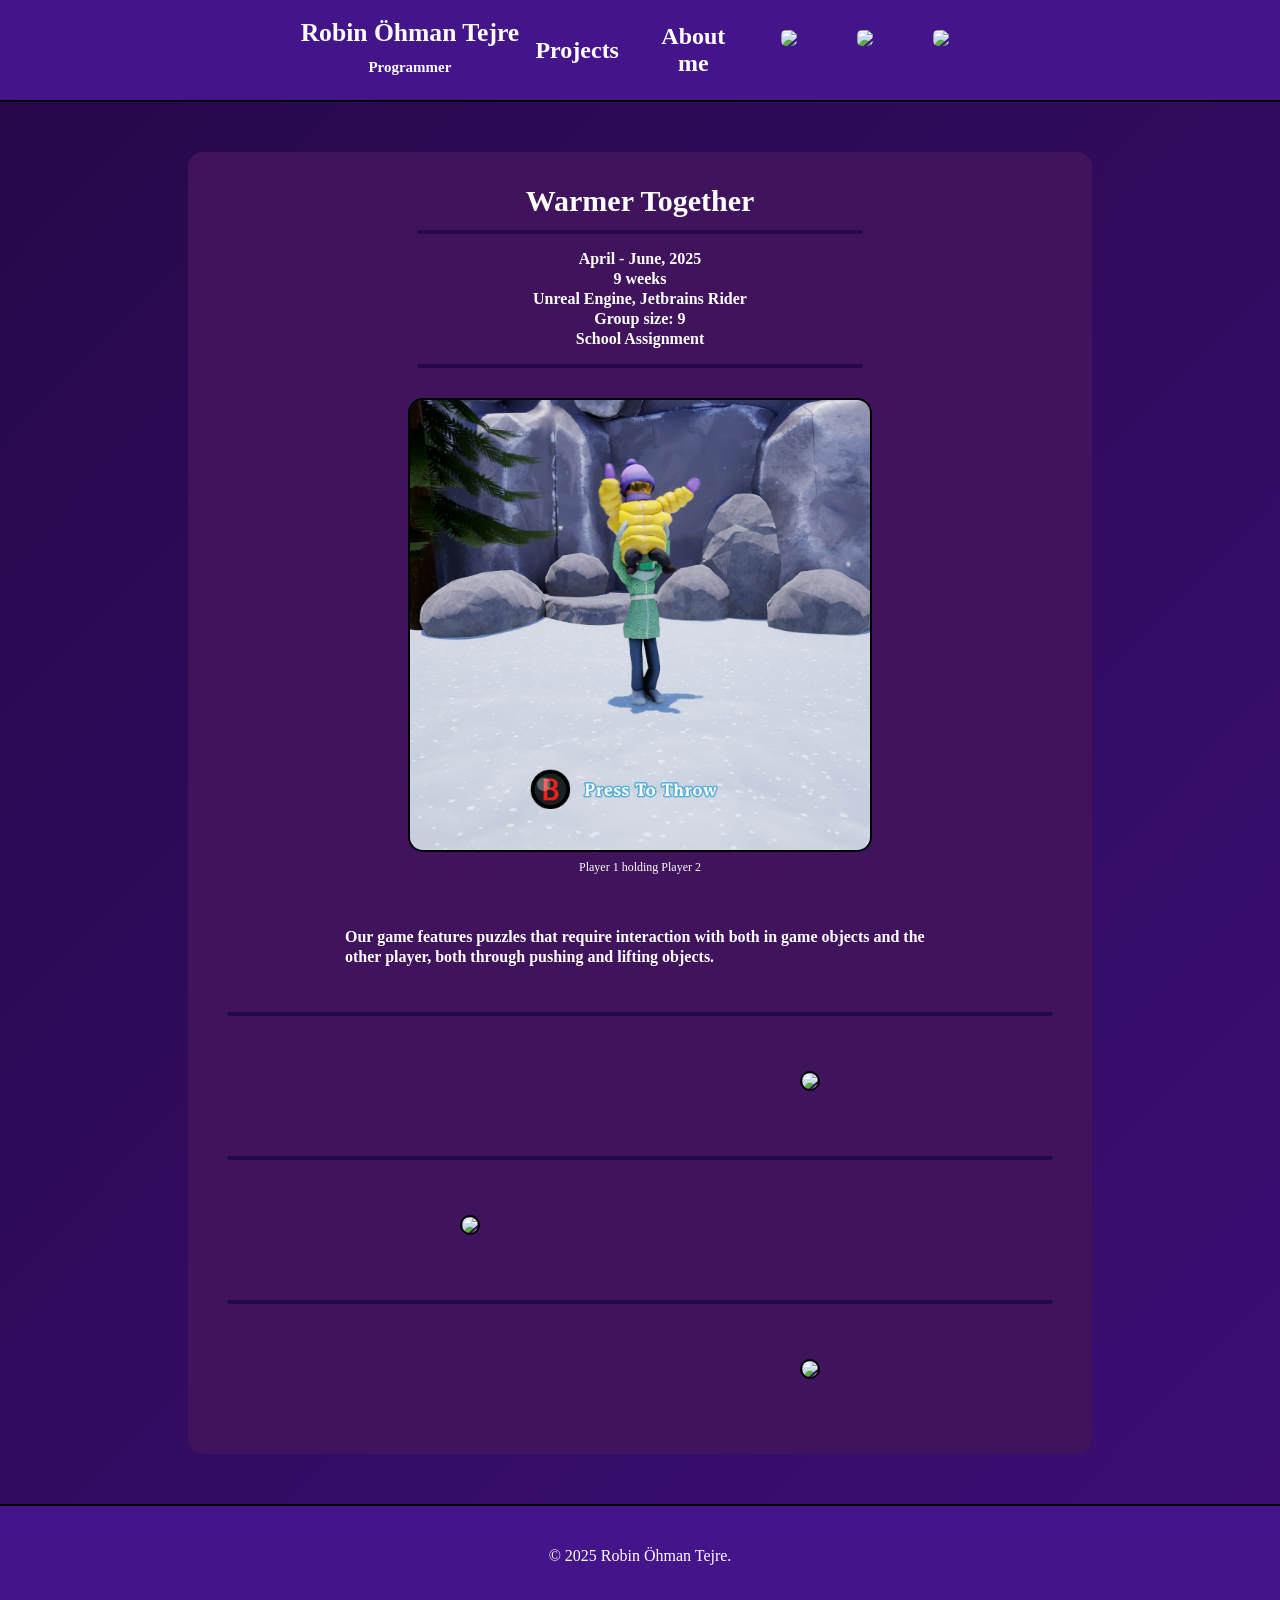
==== Projects/WarmerTogether/WarmerTogether.html @ ae61ecf3 "Started adding new project" ====
<!DOCTYPE html>
<head>
<title>C++ Game Engine</title>
<link rel="stylesheet" type="text/css" href="../../style.css">
<meta charset="UTF-8">
</head>
<body>
	<div class="header">
			<div class="topnav">
				<div class="banner">
				<h1>Robin Öhman Tejre<h4>Programmer</h4></h1>
				</div>
				<a href="../../index.html#1" target="_self">Projects</a>
				<a href="../../index.html#2" target="_self">About me</a>
			</div>
			<a href="https://www.linkedin.com/in/robin-ohman-tejre/" target="_blank"><img class="icon" src="../../images/linkedin.png"></a>
			<a href="https://github.com/RobinOhman" target="_blank"><img class="icon" src="../../images/git.png"></a>
			<a href="mailto:robinohmantejre@gmail.com" target="_blank"><img class="icon" src="../../images/mail.png"></a>
	</div>	
	<div class="container">
		<section class="first">
		<div class="contentholder">
			<div class="about">
					<h2>Warmer Together</h2>
					
			
			<div class="divider"></div>
				<p class="display">
					April - June, 2025<br>
					9 weeks<br>
					Unreal Engine, Jetbrains Rider<br>
					Group size: 9<br>
					School Assignment<br>
				</p>
				<div class="divider"></div>
			</div>
			<div class="about">
			<div class="banner">
				<img class="big" src="images/Lift.png">
				<p class="imagetext">
					Player 1 holding Player 2
				</p>
			</div>
					<div class="desc">
						<p class="display">
							Our game features puzzles that require interaction with both in game objects and the other player, both through pushing and lifting objects.
							
						</p>
					</div>
					
			</div>
			<div class="divider"></div>
			<div class="about">
			
			<div class="desc">
				<p class="display">

				</p>
			</div>
			<div class="banner">
			<img class="big" src="images/texturemanager.png">
			<p class="display">
		
			</p>
			</div>
			
			</div>
			<div class="divider"></div>
			<div class="about">
			<div class="banner">
				<img class="big" src="images/input.png">
				<p class="display">

				</p>
			</div>
					<div class="desc">
						<p class="display">

						<br>
						</p>
					</div>
					
			</div>
			<div class="divider"></div>
			<div class="about">
			
				<div class="desc">
					<p class="display">
							
					</p>
				</div>
				<div class="banner">
					<img class="big" src="images/physics.png">
					<p class="display">

					</p>
				</div>
			</div>
			
		</div>
			
		</div>
		
		
		</section>
		<div class="bottom">
			<p>© 2025 Robin Öhman Tejre.</p>
			</div>
	</div>



</body>
</html>
---- style.css ----
body {
	margin: auto;
	background-color: black;
	font-family: verdana;

}
html {
  scroll-behavior: smooth;
  
}
section{
	margin: 0 20px 0 20px;
	display: flex;
	flex: 1;
	min-height: 100vh;
	height: auto;
	width: 100vw;
	padding: 50px;
}
.first{
	background: linear-gradient(to top left, #3C0E75, #26084a);
}
.second{
	background: linear-gradient(to bottom left, #26084a, #3C0E75);
	
}
.container{
	display: flex;
	flex-direction: column;
	background-color: #be92de;
	margin: auto;
	vertical-align: center;
	justify-content: center;
	align-items: center;
	overflow:hidden;
	min-height: 100vh;
	width: 100%;
	height: 100%;
}
h1 {
	display: flex;
	font-size: 1.6em;
	color: #26084a;
	vertical-align: center;
	justify-content: center;
	align-items: center;
	margin: 0px;
	flex: 2;
	color: white;
	white-space: nowrap;
	
}
h2 {
	text-align: center;
	margin: 0;
	font-size: 30px;
	color: #26084a;
	padding: 2px;
	color: white;
}
h3 {
	margin: 2px;
	line-height: 30px;
	color: white;
	
}
h4{
	font-size: 15px;
	line-height: 1px;
	color: white;
	margin: 0;
	padding: 0;
	flex: 1;
}

.center{
	text-align: center;
}
.banner{
	display: flex;
	flex: 1;
	flex-direction: column;
	align-items: center;
	vertical-align: bottom;
	min-height: 100px;
	height: auto;

}
.content {
	display: flex;
	flex-direction: row;
	flex-wrap: wrap;
	justify-content: center;
	text-align: center;
	padding: 10px;
	max-width: 1000px
	
}
.about{
	display: flex;
	flex: 1;
	flex-direction: row;
	flex-wrap: wrap;
	text-align: center;
	justify-content: center;
	align-items: center;
	padding: 10px;
	max-width: 66vw;
	height: auto;
	
}
.contentholder {
	display: flex;
	flex-direction: column;
	margin: auto;
	max-width: 75vw;
	padding: 20px;
	align-items: center;
	background-color: #3F145D;
	border-radius: 15px;
	
	
	
}
.project {
	display: flex;
	flex-direction: column;
	margin: 20px;
	vertical-align: top;
	justify-content: top;
	align-items: center;
	overflow:hidden;
	background-color: #26084a;
	min-height: 450px;
	
	transition: .2s ease;
	border: 2px #26084a solid;
	border-radius: 15px;
}
.project:hover{
	translate: 0% -5%;
	background-color: #9456ba;
	border: 2px white solid;
	box-shadow: 0px 20px 5px 5px #2F1045;
	transition: .5s ease;
	
}

p{
	line-height: 20px;
	padding: 5px;
	color: #26084a;
	max-width: 250px;
	margin: 0;
	color: white;
}
p.display{
	line-height: 20px;
	padding: 5px;
	color: white;
	max-width: 600px;
	margin: 0;
	font-weight: bold;
}
p.imagetext{
	line-height: 20px;
	padding: 5px;
	color: white;
	margin: 0;
	font-size: 12px;
}
img{
	display: block;
	max-width: 400px;
	max-height: 400px;
	width: auto;
	height: auto;
	margin: 0;
	justify-content: center;
	padding: 10px;
	border-radius: 15px;
  
}
img.big{
	
	max-width: 50vw;
	max-height: 50vh;
	margin: auto;
	width: auto;
	height: auto;
	padding: 0px;
	border: 2px solid black;
}
img.portrait{
	max-width: 50vw;
	max-height: 50vh;
	margin: auto;
	width: auto;
	height: auto;
	padding: 0px;
	border: 2px solid black;
	border-radius: 360px;
	filter: grayscale(100%);
	transition: 0.5s ease-out;
}
img.portrait:hover{
	filter: grayscale(0%);
	transform: scale(1.1);
	border: 2px solid #26084a;
}
.header{
	display: flex;
	flex-direction: row;
	min-height: 100px;
	height: auto;
	width: 100%;
	position: sticky;
	top: 0;
	background-color: #44158a;
	resize: none;
	text-align: center;
	z-index: 999;
	border-bottom: 2px solid black;
	flex-wrap: wrap;
	justify-content: center;
	vertical-align: center;

}
.bottom{
	border-top: 2px solid black;
	display: flex;
	height: 100px;
	background-color: #44158a;
	justify-content: center;
	align-items: center;
	width: 100vw;

}
a{
	text-decoration: none;
	color: white;
	font-size: 12px;
	font-weight: bold;

}
a:hover{
	color: #44158a;
}
.divider{
	width: 95%;
	padding: 2px;
	margin: auto;
	margin-top: 10px;
	margin-bottom: 10px;
	border-radius: 2px;
	background-color: #26084a;
	
}
.desc{
	vertical-align: top;
	text-align: left;
	min-width: 300px;
	max-width: 600px;
	margin-top: 20px;
	overflow: no-overflow;
	padding: 20px;
}
.icon{
	display: flex;
	flex: 1;
	margin: 20px;
	max-width: 50px;
	max-height: 50px;
	width: auto;
	height: auto;
	justify-content: center;
	vertical-align: center;
	transition: .5s ease;
}
.icon:hover{
	transform: scale(1.2);
	transition: .5s ease;
}
.icon:active{
	transform: scale(0.8);
	transition: .5s ease;
}
.topnav{
	display: flex;
	flex-direction: row;
	text-align: center;
}
.topnav a{
	display: flex;
	overflow: no-overflow;
	flex: 1;
	padding: 0.5em 0.5em;
	vertical-align: center;
	justify-content: center;
	align-items: center;
	font-size: 1.5em;
	min-width: 1.5em;
	background: linear-gradient(to top, white 50%, #44158a 50%); 
	background-size: 200% 200%;
	transition: .2s ease-out;
	
	
}
.topnav a:hover{
	color: #44158a;
	background-position: bottom;
}
.topnav a:active{
	background-position: bottom;
}
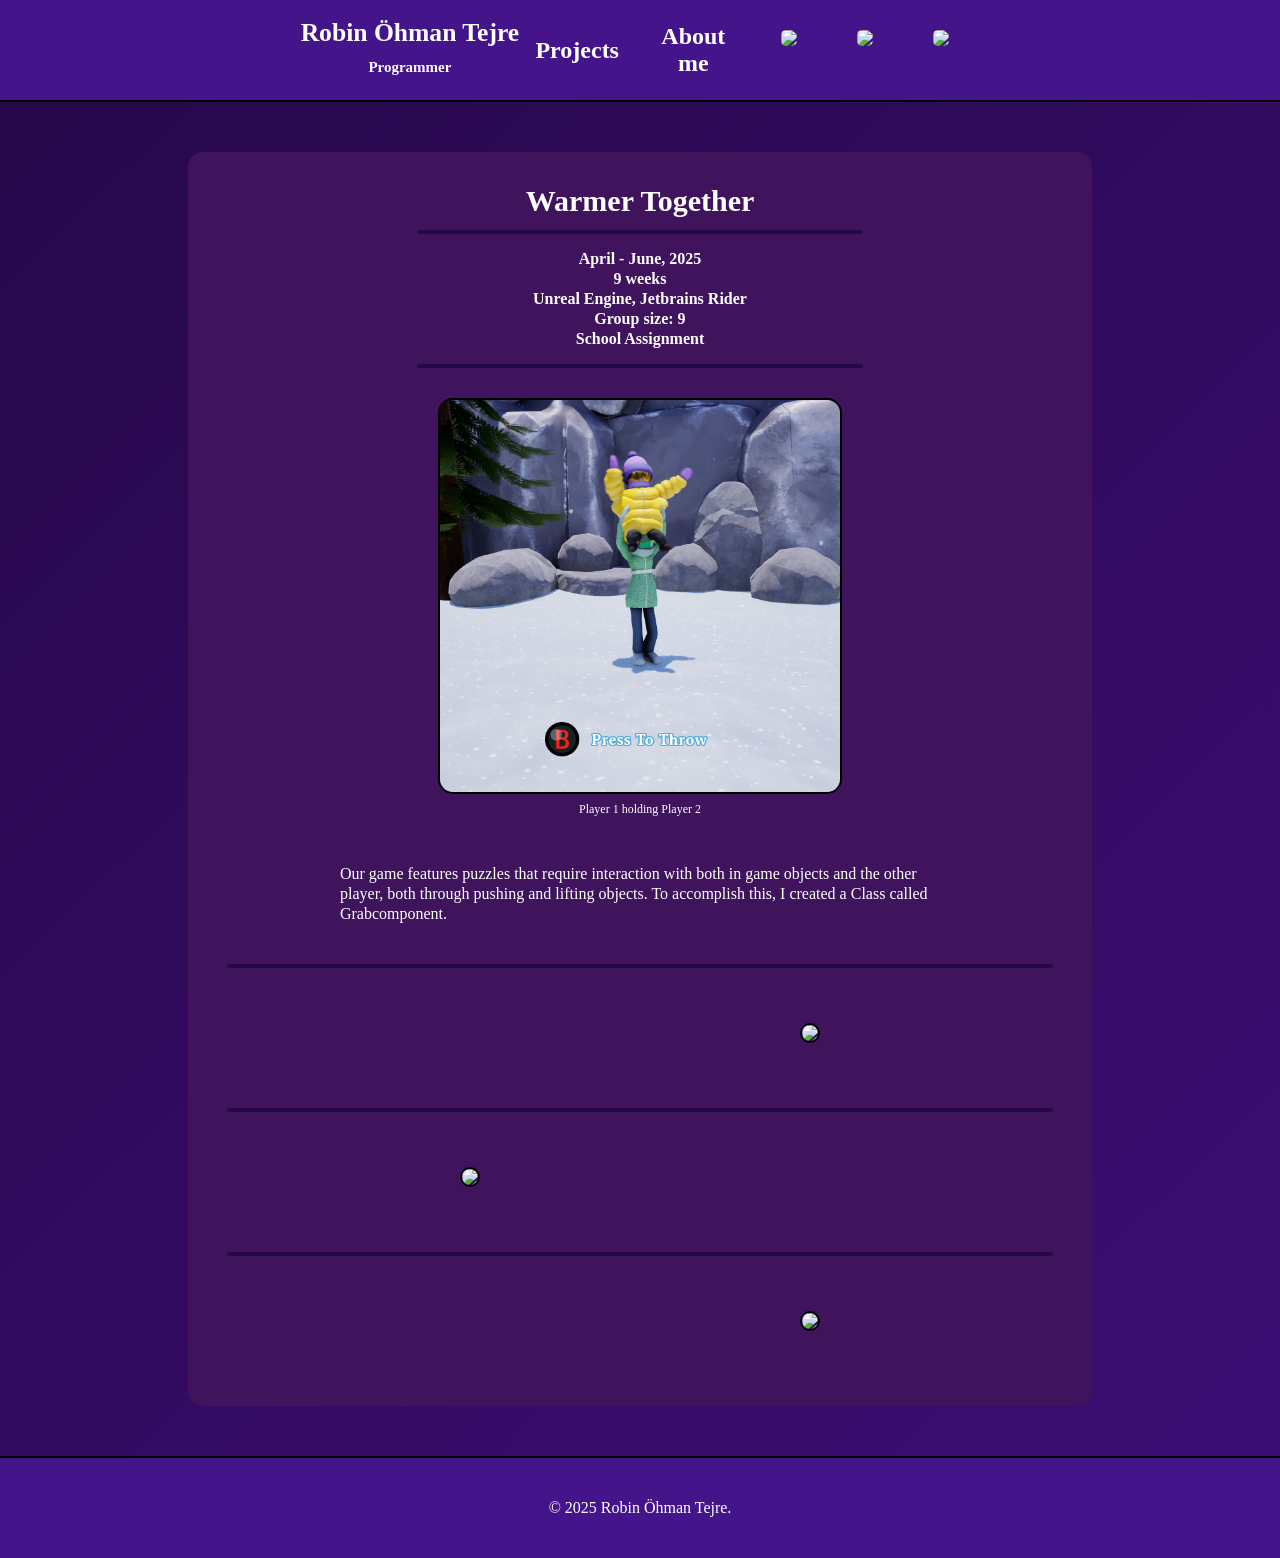
==== commit d7c05e1d: "Slight text changes" ====
--- a/Projects/WarmerTogether/WarmerTogether.html
+++ b/Projects/WarmerTogether/WarmerTogether.html
@@ -35,19 +35,16 @@
 				<div class="divider"></div>
 			</div>
 			<div class="about">
-			<div class="banner">
-				<img class="big" src="images/Lift.png">
-				<p class="imagetext">
-					Player 1 holding Player 2
+				<div class="banner">
+					<img class="medium" src="images/Lift.png">
+					<p class="imagetext">
+						Player 1 holding Player 2
+					</p>
+				</div>
+				<p class="desc">
+					Our game features puzzles that require interaction with both in game objects and the other player, both through pushing and lifting objects.
+					To accomplish this, I created a Class called Grabcomponent.
 				</p>
-			</div>
-					<div class="desc">
-						<p class="display">
-							Our game features puzzles that require interaction with both in game objects and the other player, both through pushing and lifting objects.
-							
-						</p>
-					</div>
-					
 			</div>
 			<div class="divider"></div>
 			<div class="about">
--- a/style.css
+++ b/style.css
@@ -185,6 +185,16 @@
 	
 	max-width: 50vw;
 	max-height: 50vh;
+	margin: auto;
+	width: auto;
+	height: auto;
+	padding: 0px;
+	border: 2px solid black;
+}
+img.medium{
+	
+	max-width: 25;
+	max-height: 25;
 	margin: auto;
 	width: auto;
 	height: auto;
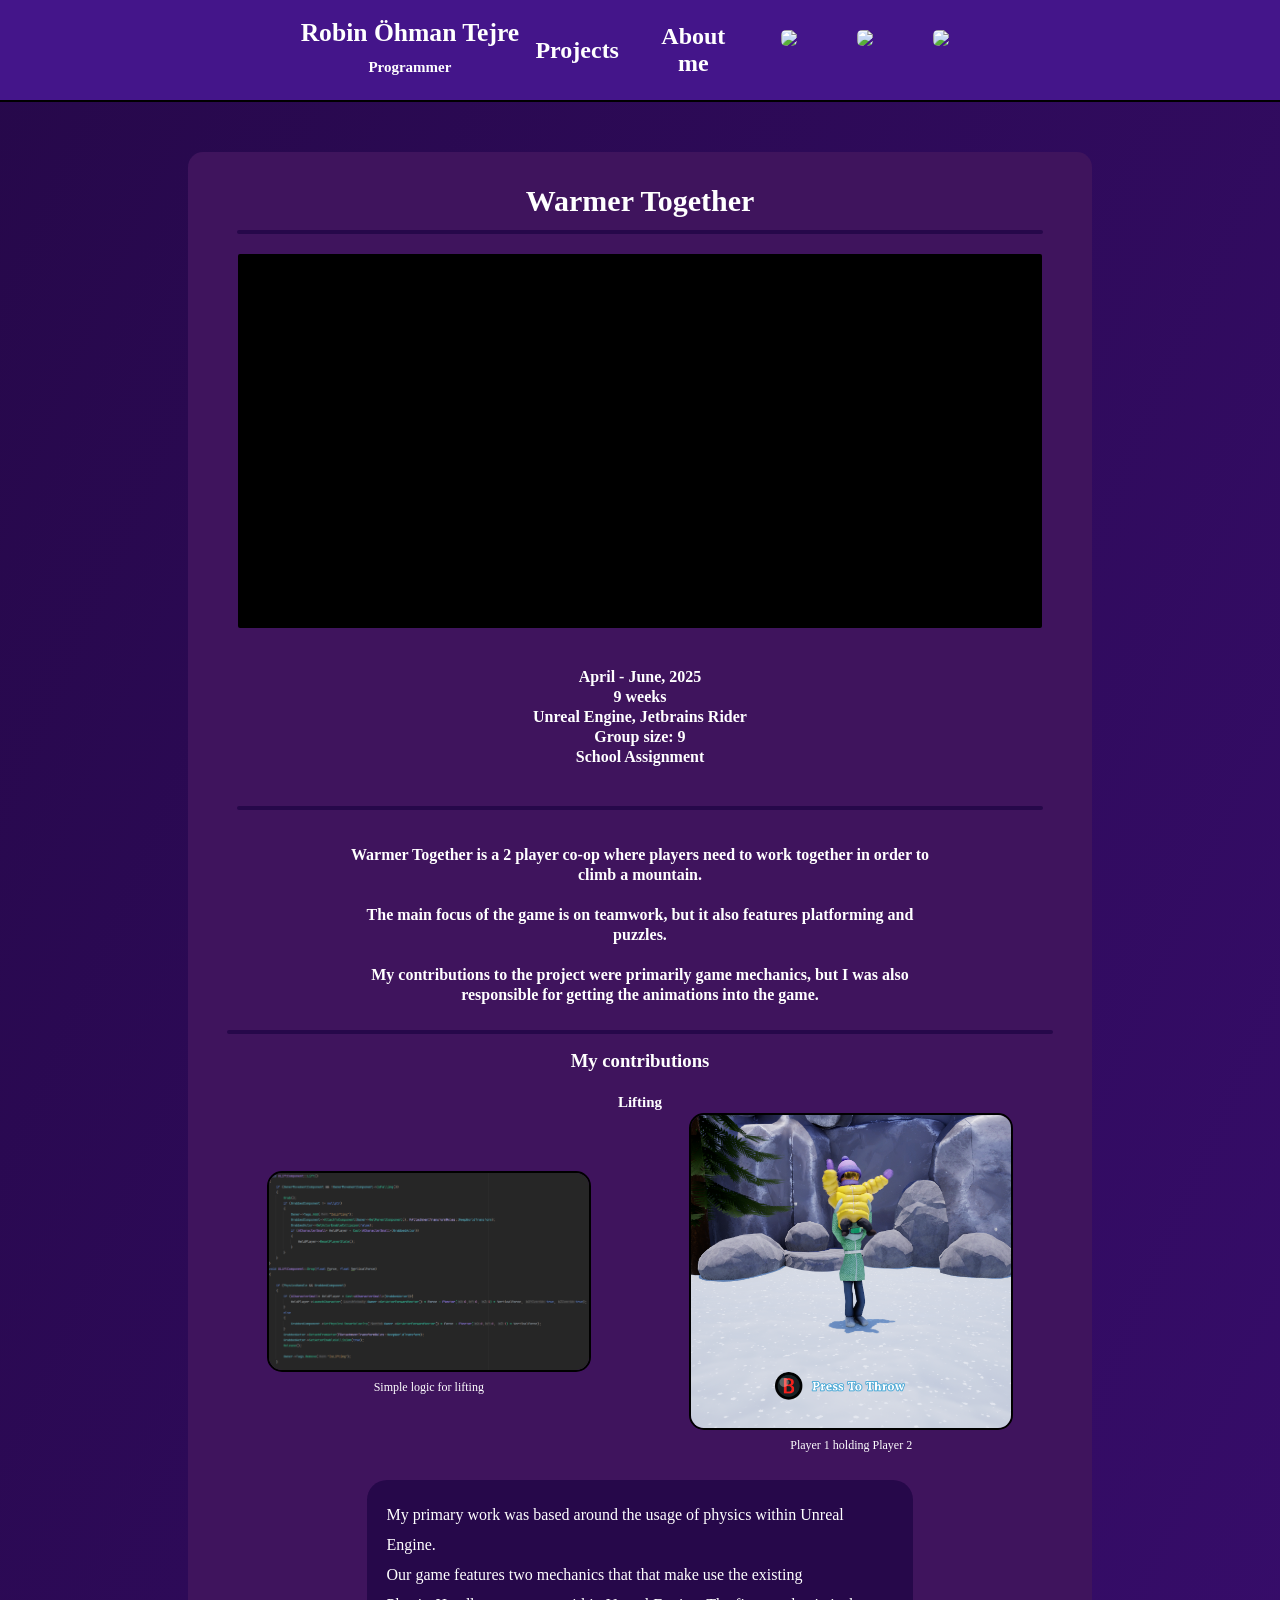
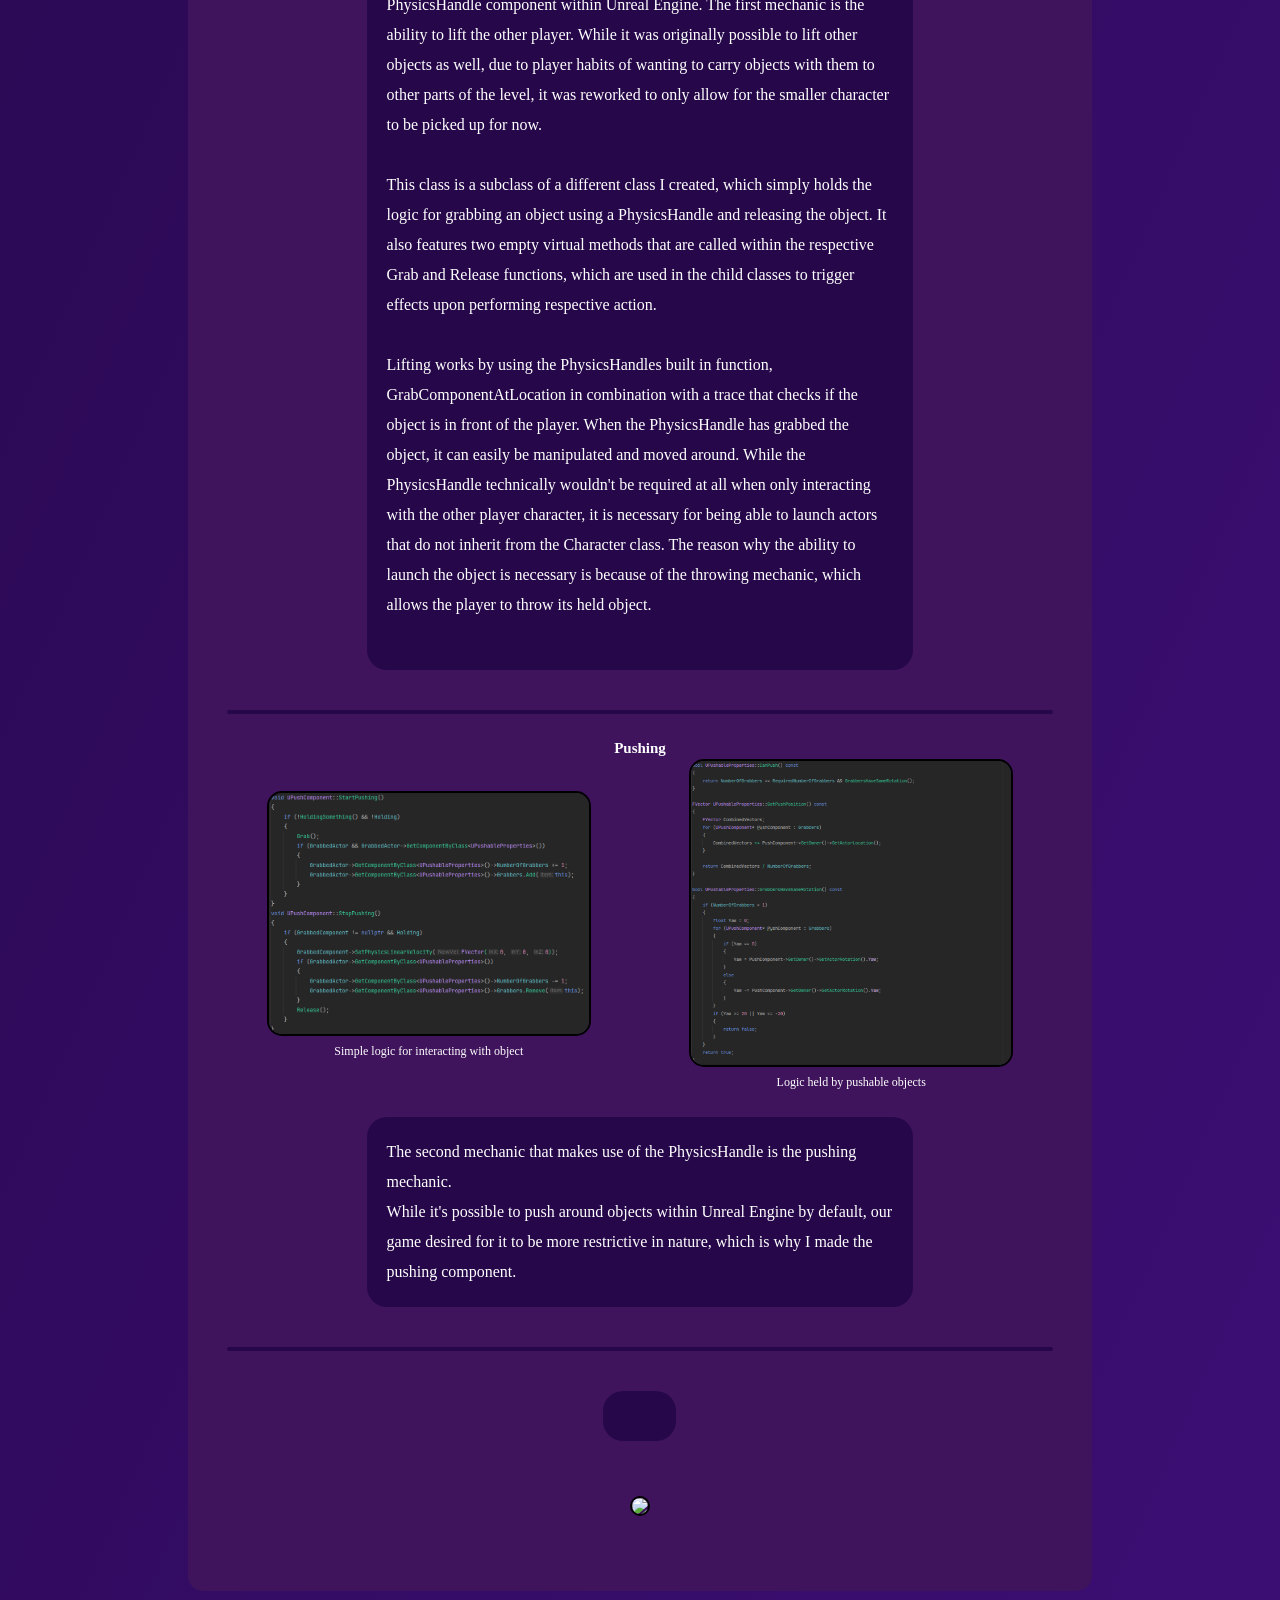
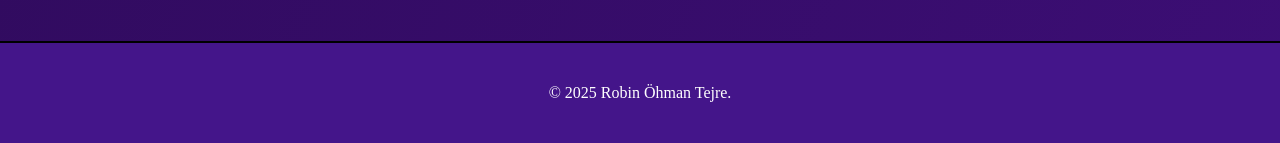
==== commit 06bcd677: "First Entry in Warmer Together Project Page" ====
--- a/Projects/WarmerTogether/WarmerTogether.html
+++ b/Projects/WarmerTogether/WarmerTogether.html
@@ -21,62 +21,88 @@
 		<section class="first">
 		<div class="contentholder">
 			<div class="about">
-					<h2>Warmer Together</h2>
-					
-			
-			<div class="divider"></div>
-				<p class="display">
-					April - June, 2025<br>
-					9 weeks<br>
-					Unreal Engine, Jetbrains Rider<br>
-					Group size: 9<br>
-					School Assignment<br>
-				</p>
+				<h2>Warmer Together</h2>
+				<div class="divider"></div>
+					<iframe width="800" height="370" src="https://www.youtube.com/embed/dxklg2R5AZk?si=uhnieSwx7uqv_Bb1" title="YouTube video player" frameborder="0" allow="accelerometer; autoplay; clipboard-write; encrypted-media; gyroscope; picture-in-picture; web-share" referrerpolicy="strict-origin-when-cross-origin" allowfullscreen></iframe>
+					<div class="hiddendivider"></div>
+					<p class="display">
+						April - June, 2025<br>
+						9 weeks<br>
+						Unreal Engine, Jetbrains Rider<br>
+						Group size: 9<br>
+						School Assignment<br>
+					</p>
+					<div class="hiddendivider"></div>
 				<div class="divider"></div>
 			</div>
 			<div class="about">
+				<p class="display">
+					Warmer Together is a 2 player co-op where players need to work together in order to climb a mountain.<br>
+					<br>
+					The main focus of the game is on teamwork, but it also features platforming and puzzles.<br>
+					<br>
+					My contributions to the project were primarily game mechanics, but I was also responsible for getting the animations into the game.
+				</p>
+			</div>
+			<div class="divider"></div>
+			<h3>My contributions</h3>
+			<div class="hiddendivider"></div>
+			<h4>Lifting</h4>
+			<div class="about">
 				<div class="banner">
+					<img class="medium" src="images/LiftCode1.png">
+					<p class="imagetext">
+						Simple logic for lifting
+					</p>
+				</div>
+				<div class="banner">
+	
 					<img class="medium" src="images/Lift.png">
 					<p class="imagetext">
 						Player 1 holding Player 2
 					</p>
 				</div>
 				<p class="desc">
-					Our game features puzzles that require interaction with both in game objects and the other player, both through pushing and lifting objects.
-					To accomplish this, I created a Class called Grabcomponent.
+					My primary work was based around the usage of physics within Unreal Engine.<br>
+					Our game features two mechanics that that make use the existing PhysicsHandle component within Unreal Engine. 
+					The first mechanic is the ability to lift the other player. While it was originally possible to lift other objects as well,
+					due to player habits of wanting to carry objects with them to other parts of the level, it was reworked to only allow for the smaller character to be picked up for now.<br>
+					<br>
+					This class is a subclass of a different class I created, which simply holds the logic for grabbing an object using a PhysicsHandle and releasing the object. It also features two empty virtual methods that are
+					called within the respective Grab and Release functions, which are used in the child classes to trigger effects upon performing respective action.<br>
+					<br>
+					Lifting works by using the PhysicsHandles built in function, GrabComponentAtLocation in combination with a trace that checks if the object is in front of the player.
+					When the PhysicsHandle has grabbed the object, it can easily be manipulated and moved around. While the PhysicsHandle technically wouldn't be required at all when only interacting with
+					the other player character, it is necessary for being able to launch actors that do not inherit from the Character class.
+					The reason why the ability to launch the object is necessary is because of the throwing mechanic, which allows the player to throw its held object.<br>
+					<br>
+					
 				</p>
+				
 			</div>
 			<div class="divider"></div>
+			<div class="hiddendivider"></div>
+			<h4>Pushing</h4>
 			<div class="about">
-			
-			<div class="desc">
-				<p class="display">
-
+				<div class="banner">
+					<img class="medium" src="images/PushCode1.png">
+					<p class="imagetext">
+						Simple logic for interacting with object
+					</p>
+				</div>
+				<div class="banner">
+					<img class="medium" src="images/PushCode2.png">
+					<p class="imagetext">
+						Logic held by pushable objects
+					</p>
+				</div>
+				<p class="desc">
+				The second mechanic that makes use of the PhysicsHandle is the pushing mechanic.<br>
+				While it's possible to push around objects within Unreal Engine by default, our game desired for it to be more restrictive in nature,
+				which is why I made the pushing component.
+					
 				</p>
-			</div>
-			<div class="banner">
-			<img class="big" src="images/texturemanager.png">
-			<p class="display">
-		
-			</p>
-			</div>
-			
-			</div>
-			<div class="divider"></div>
-			<div class="about">
-			<div class="banner">
-				<img class="big" src="images/input.png">
-				<p class="display">
-
-				</p>
-			</div>
-					<div class="desc">
-						<p class="display">
-
-						<br>
-						</p>
-					</div>
-					
+				
 			</div>
 			<div class="divider"></div>
 			<div class="about">
--- a/style.css
+++ b/style.css
@@ -193,8 +193,9 @@
 }
 img.medium{
 	
-	max-width: 25;
-	max-height: 25;
+	max-width: 50%;
+	min-width: 25vw;
+	max-height: 100vh;
 	margin: auto;
 	width: auto;
 	height: auto;
@@ -264,16 +265,35 @@
 	margin-bottom: 10px;
 	border-radius: 2px;
 	background-color: #26084a;
+}
+.hiddendivider{
+	width: 95%;
+	padding: 2px;
+	margin: auto;
+	margin-top: 10px;
+	margin-bottom: 10px;
+	border-radius: 2px;
+}
+iframe{
+	padding: 2px;
+	margin: auto;
+	margin-top: 10px;
+	margin-bottom: 10px;
+	border-radius: 2px;
+	background-color: black;
 	
 }
 .desc{
 	vertical-align: top;
 	text-align: left;
-	min-width: 300px;
-	max-width: 600px;
-	margin-top: 20px;
+	min-width: 30%;
+	max-width: 60%;
+	margin: 20px;
 	overflow: no-overflow;
 	padding: 20px;
+	line-height: 30px;
+	background-color: #26084a;
+	border-radius: 20px;
 }
 .icon{
 	display: flex;
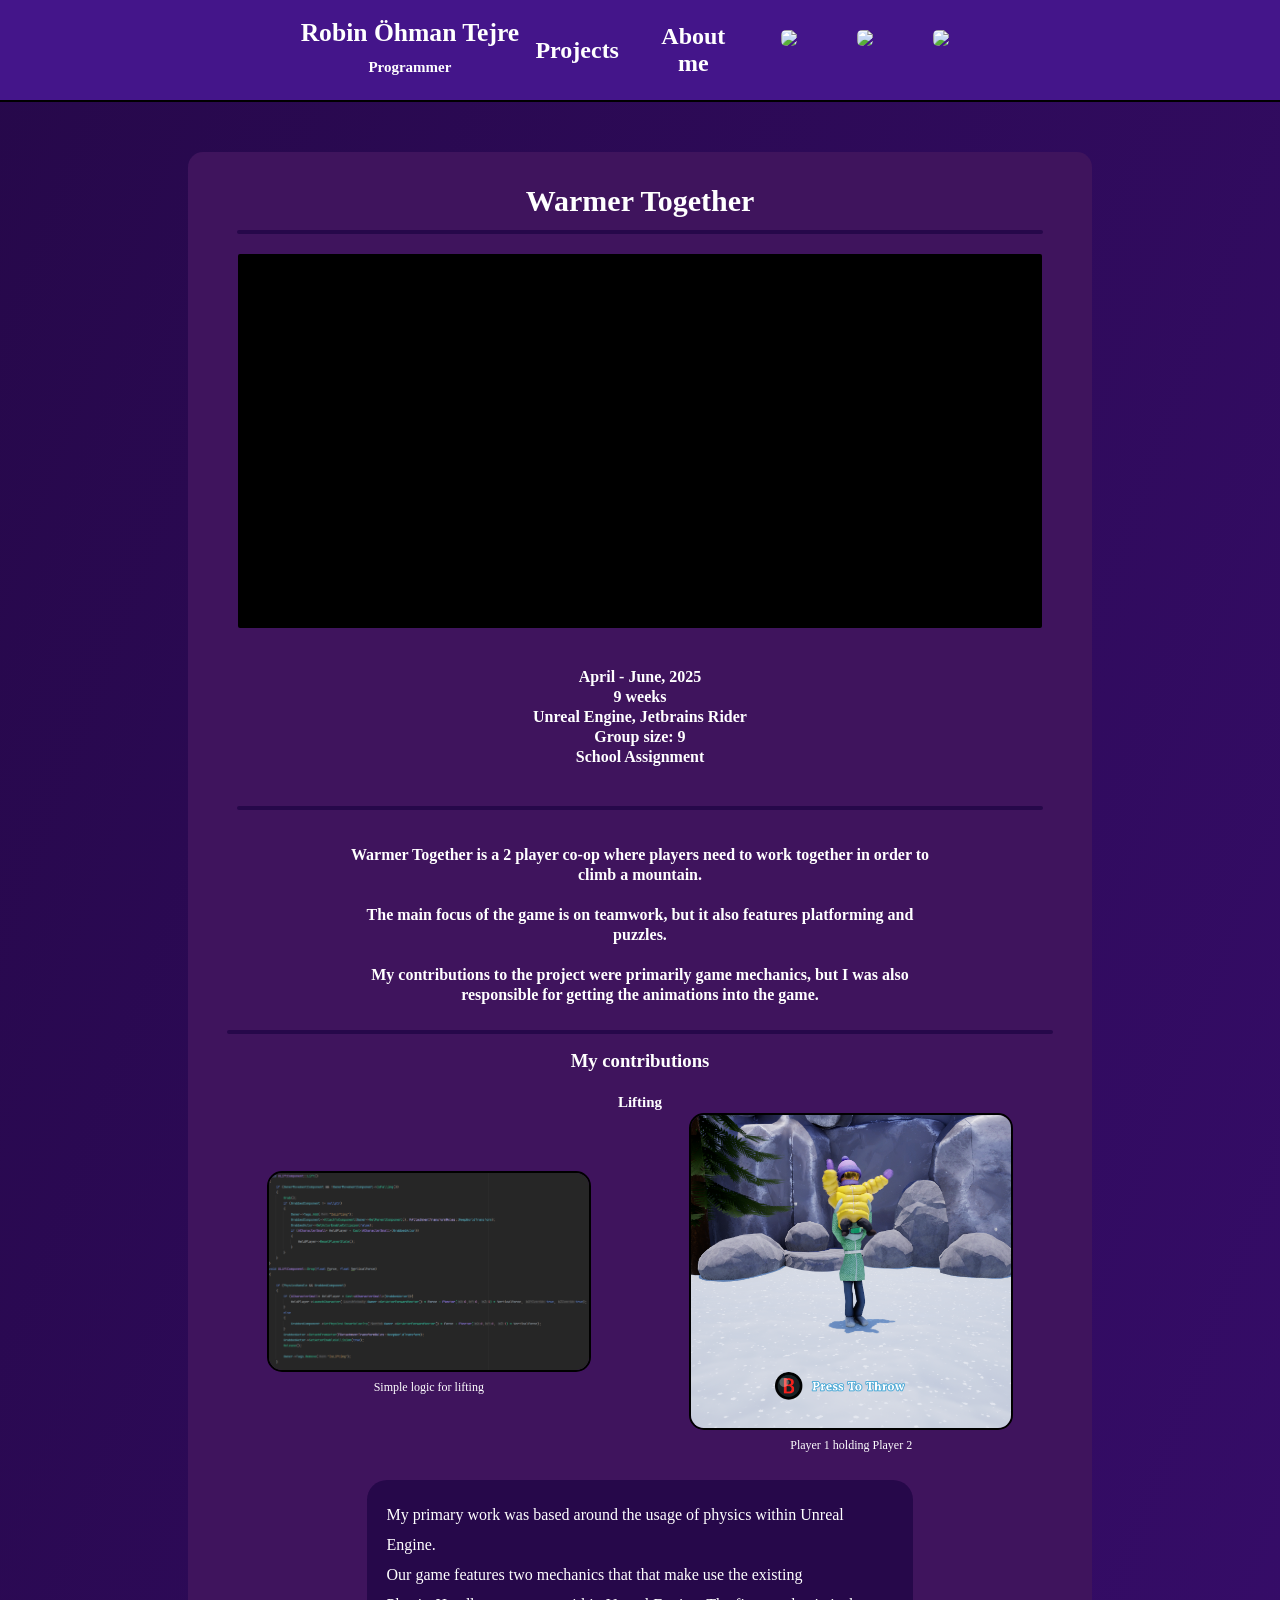
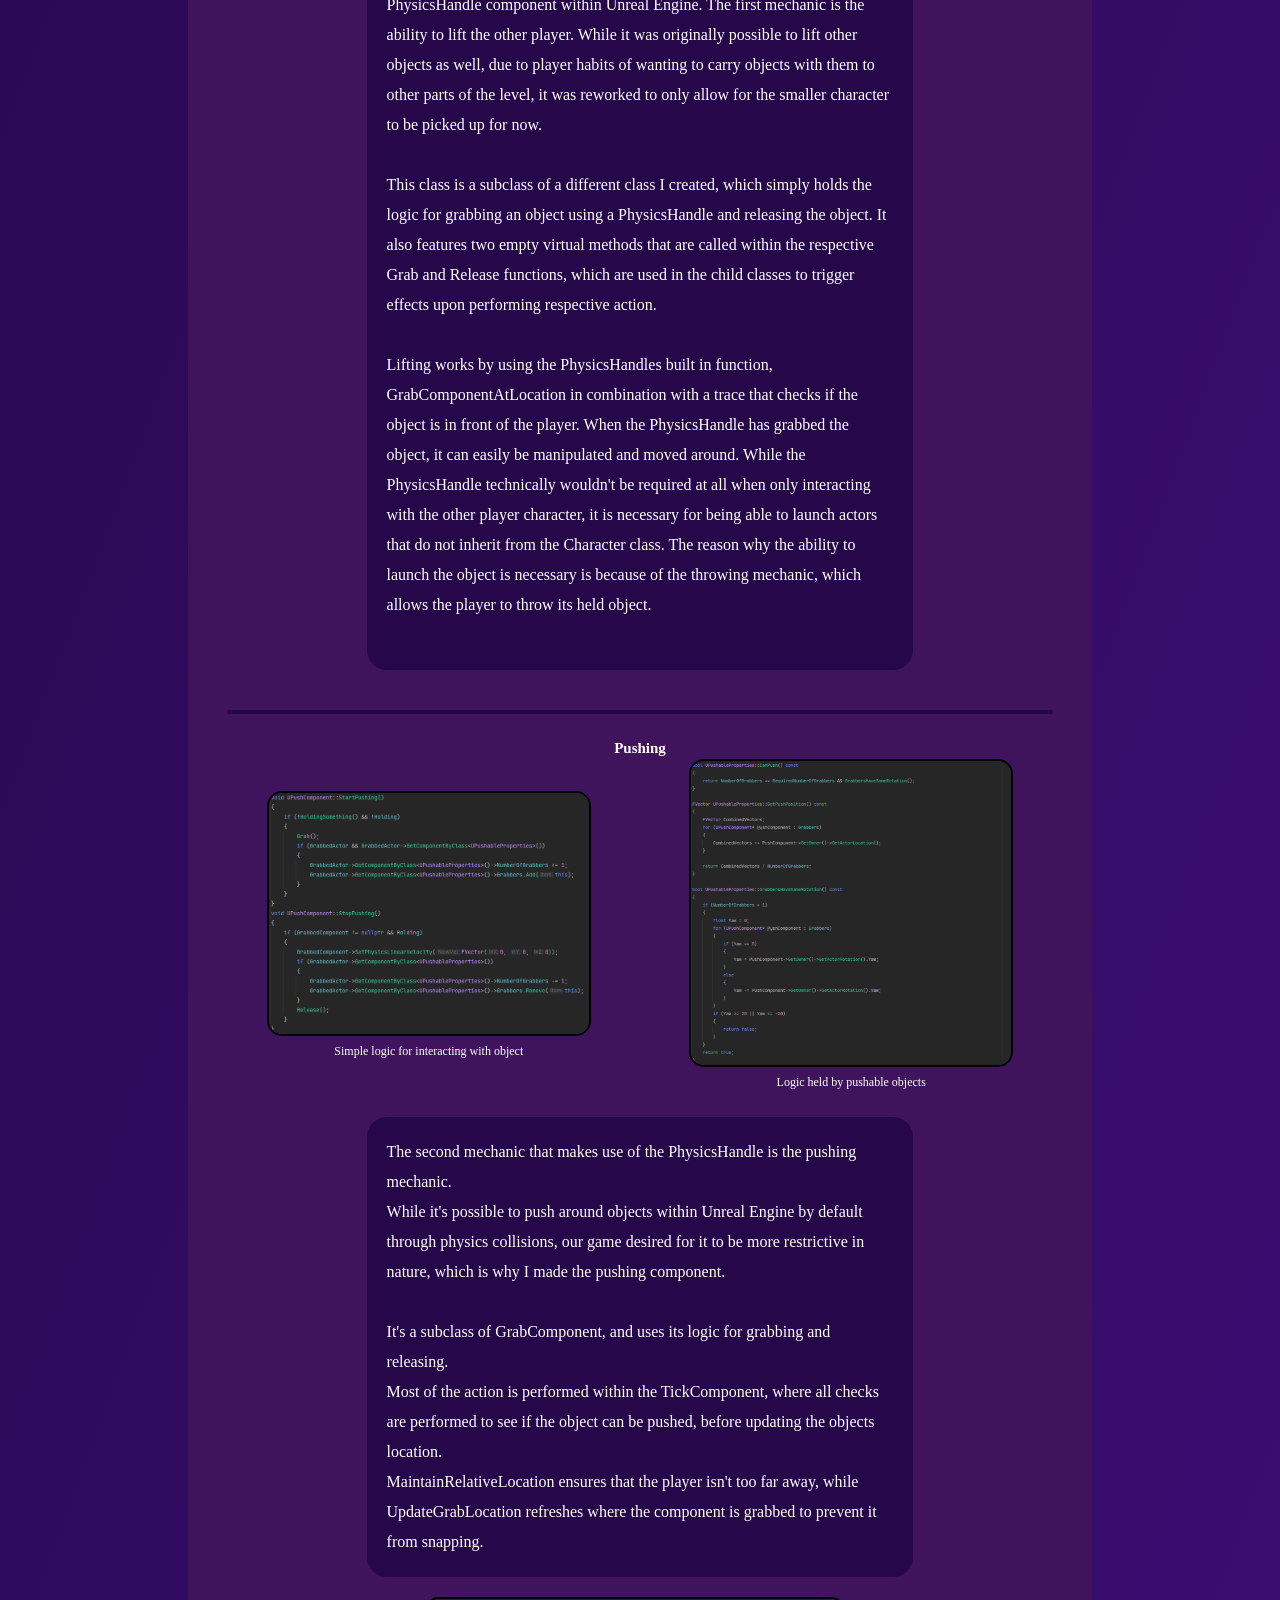
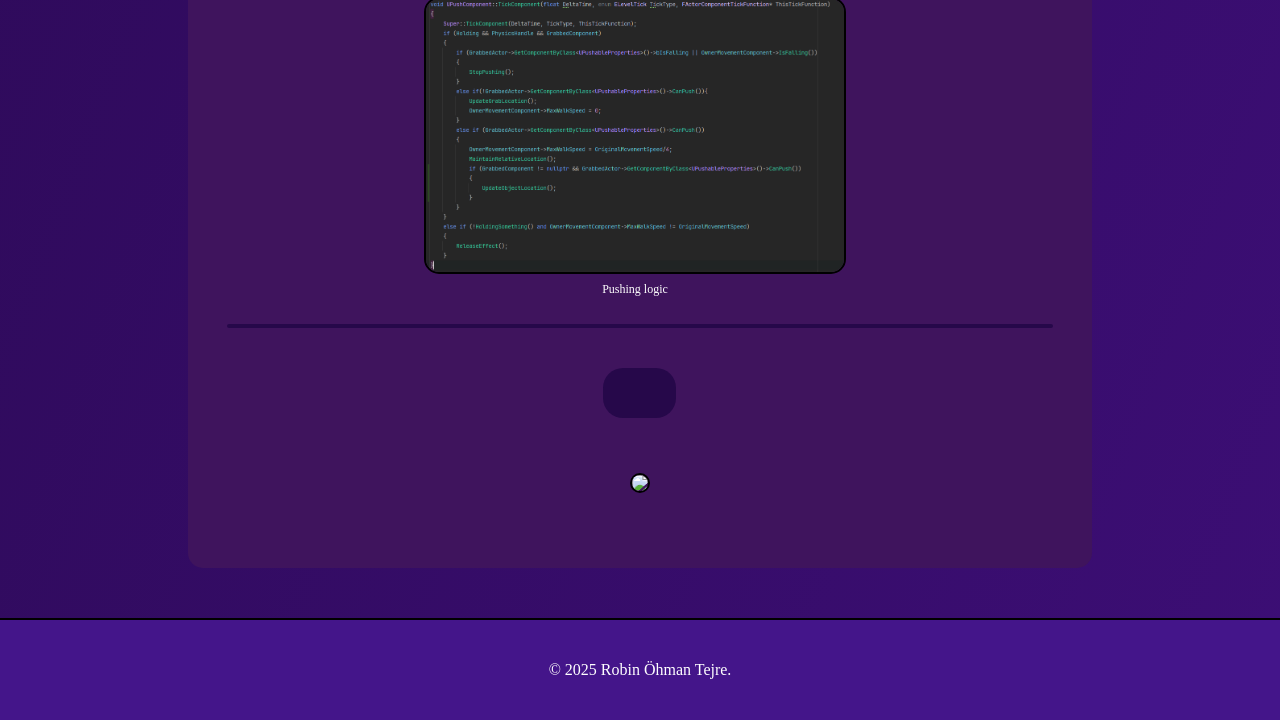
==== commit 55d7f0eb: "Updated Image and Text" ====
--- a/Projects/WarmerTogether/WarmerTogether.html
+++ b/Projects/WarmerTogether/WarmerTogether.html
@@ -97,9 +97,19 @@
 					</p>
 				</div>
 				<p class="desc">
-				The second mechanic that makes use of the PhysicsHandle is the pushing mechanic.<br>
-				While it's possible to push around objects within Unreal Engine by default, our game desired for it to be more restrictive in nature,
-				which is why I made the pushing component.
+					The second mechanic that makes use of the PhysicsHandle is the pushing mechanic.<br>
+					While it's possible to push around objects within Unreal Engine by default through physics collisions, our game desired for it to be more restrictive in nature,
+					which is why I made the pushing component.<br>
+					<br>
+					It's a subclass of GrabComponent, and uses its logic for grabbing and releasing.<br>
+					Most of the action is performed within the TickComponent, where all checks are performed to see if the object can be pushed, before updating the objects location.<br>
+					MaintainRelativeLocation ensures that the player isn't too far away, while UpdateGrabLocation refreshes where the component is grabbed to prevent it from snapping.
+					<div class="banner">
+						<img class="medium" src="images/PushCode3.png">
+						<p class="imagetext">
+							Pushing logic
+						</p>
+					</div>
 					
 				</p>
 				
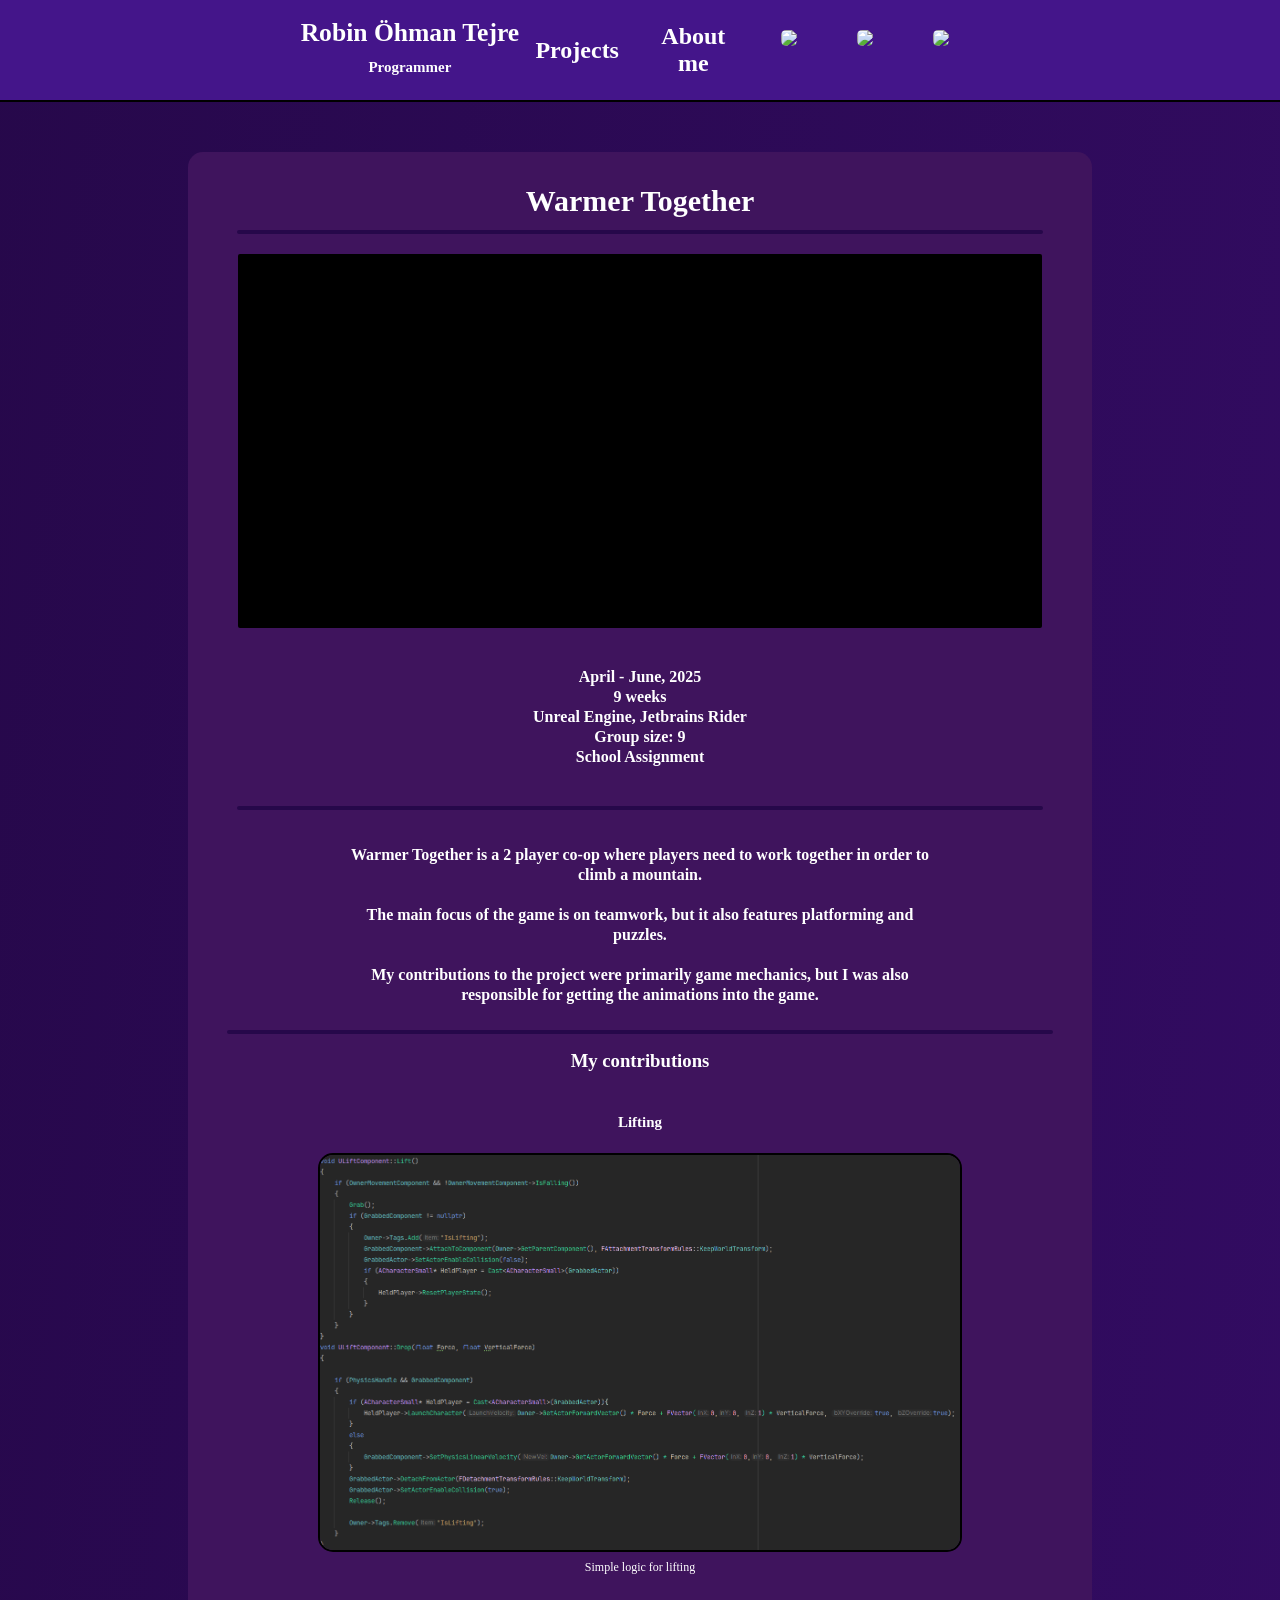
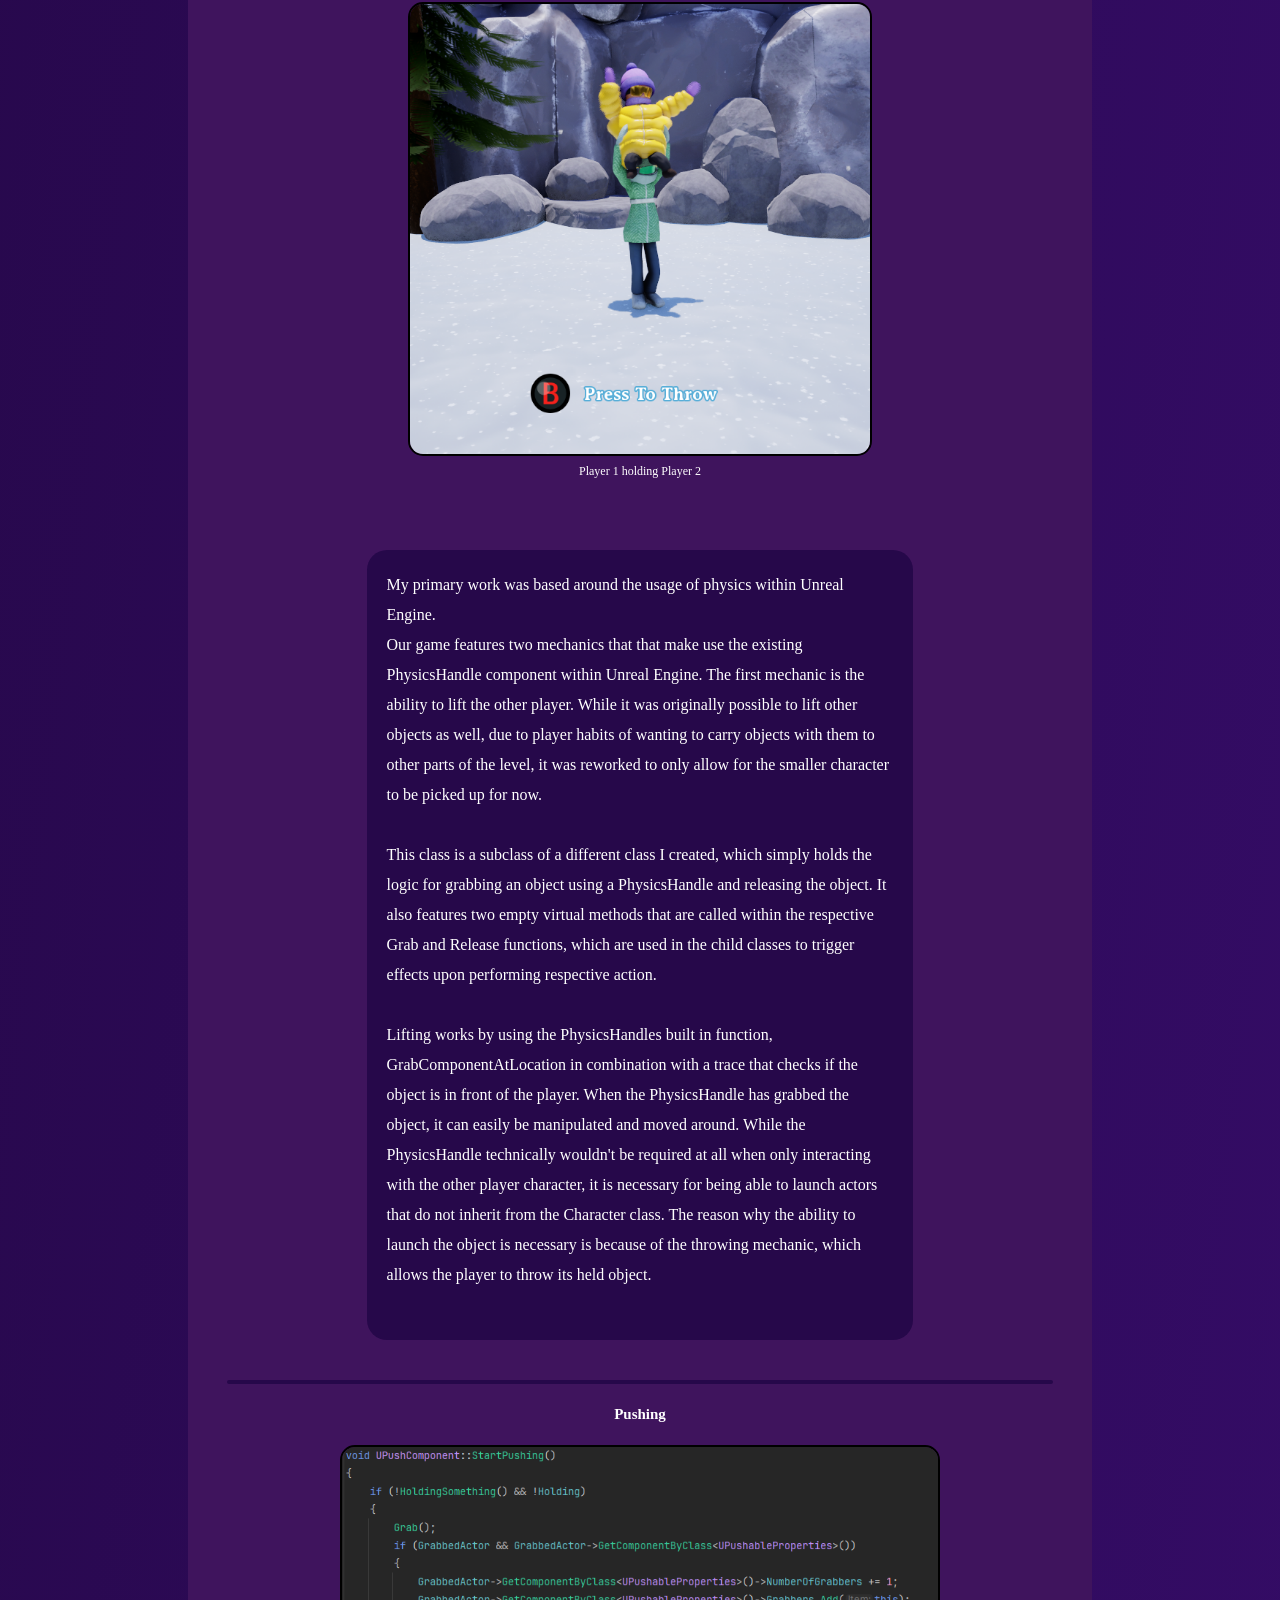
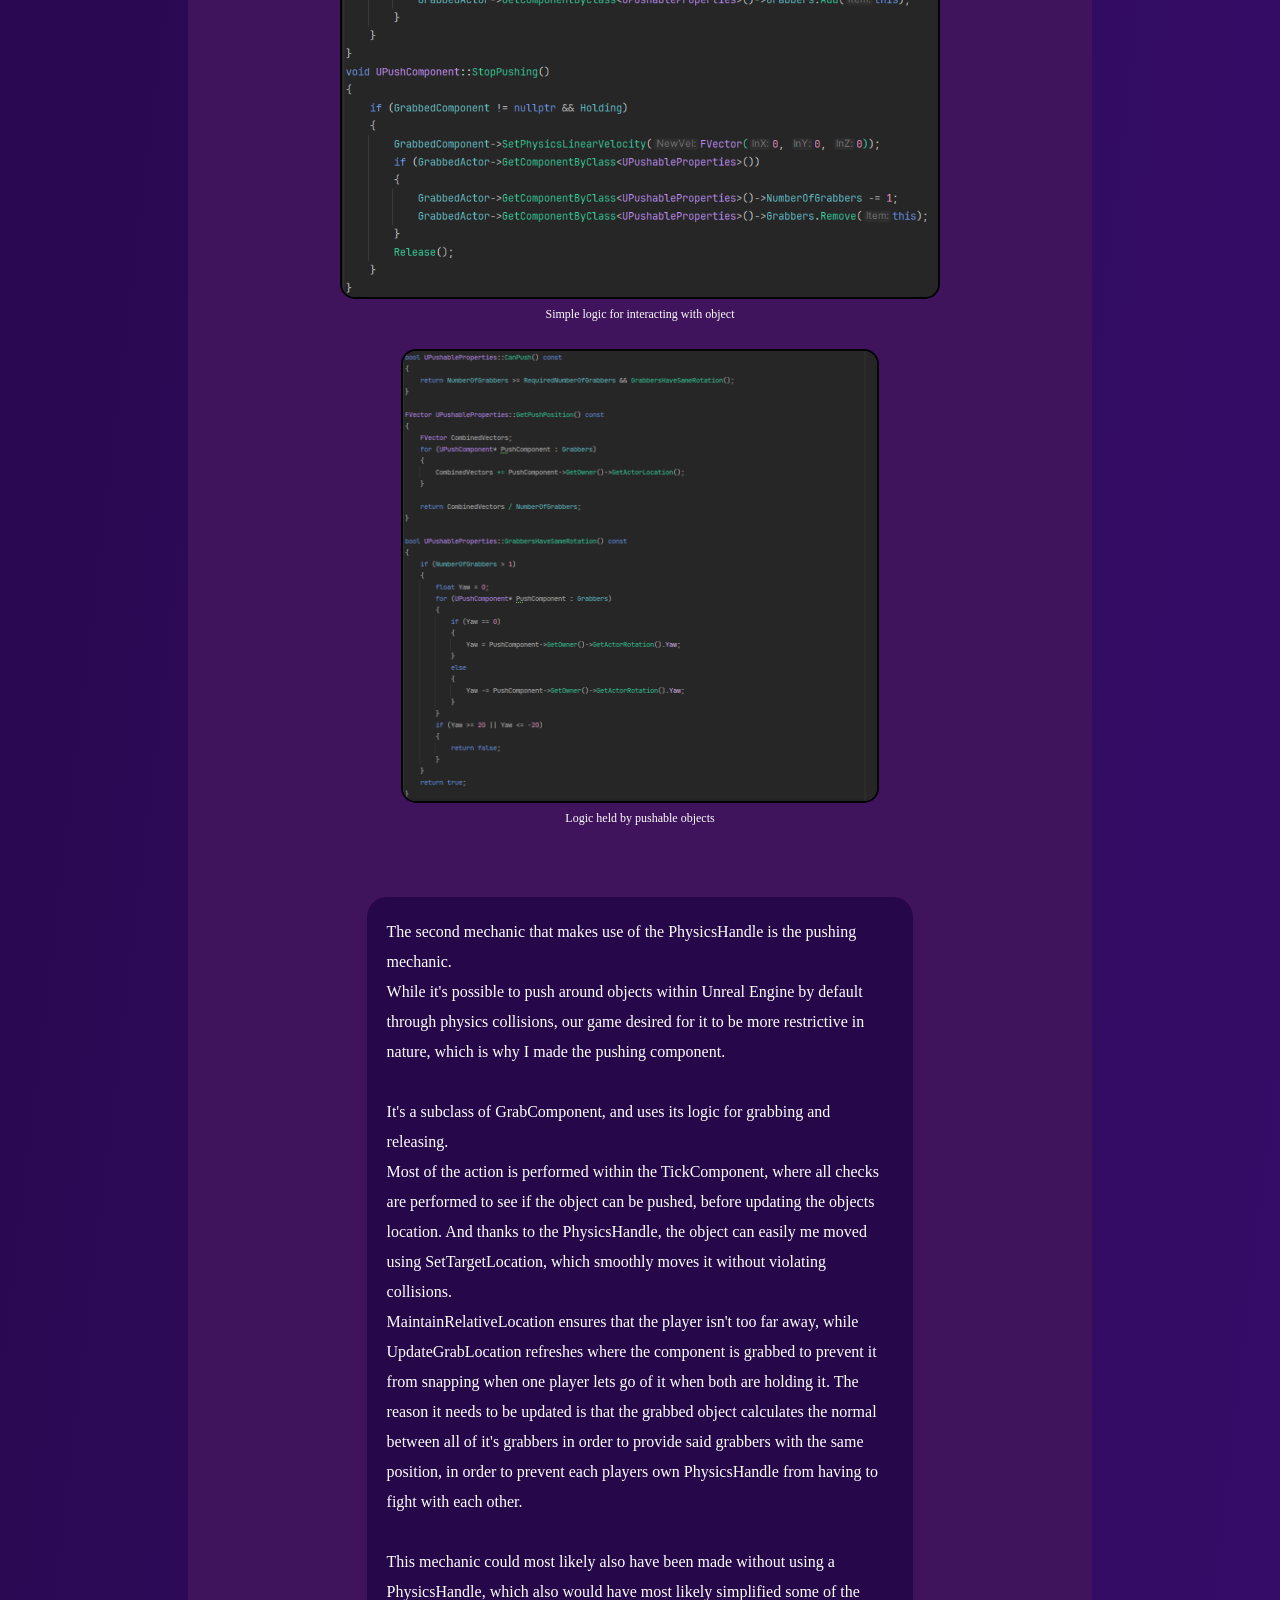
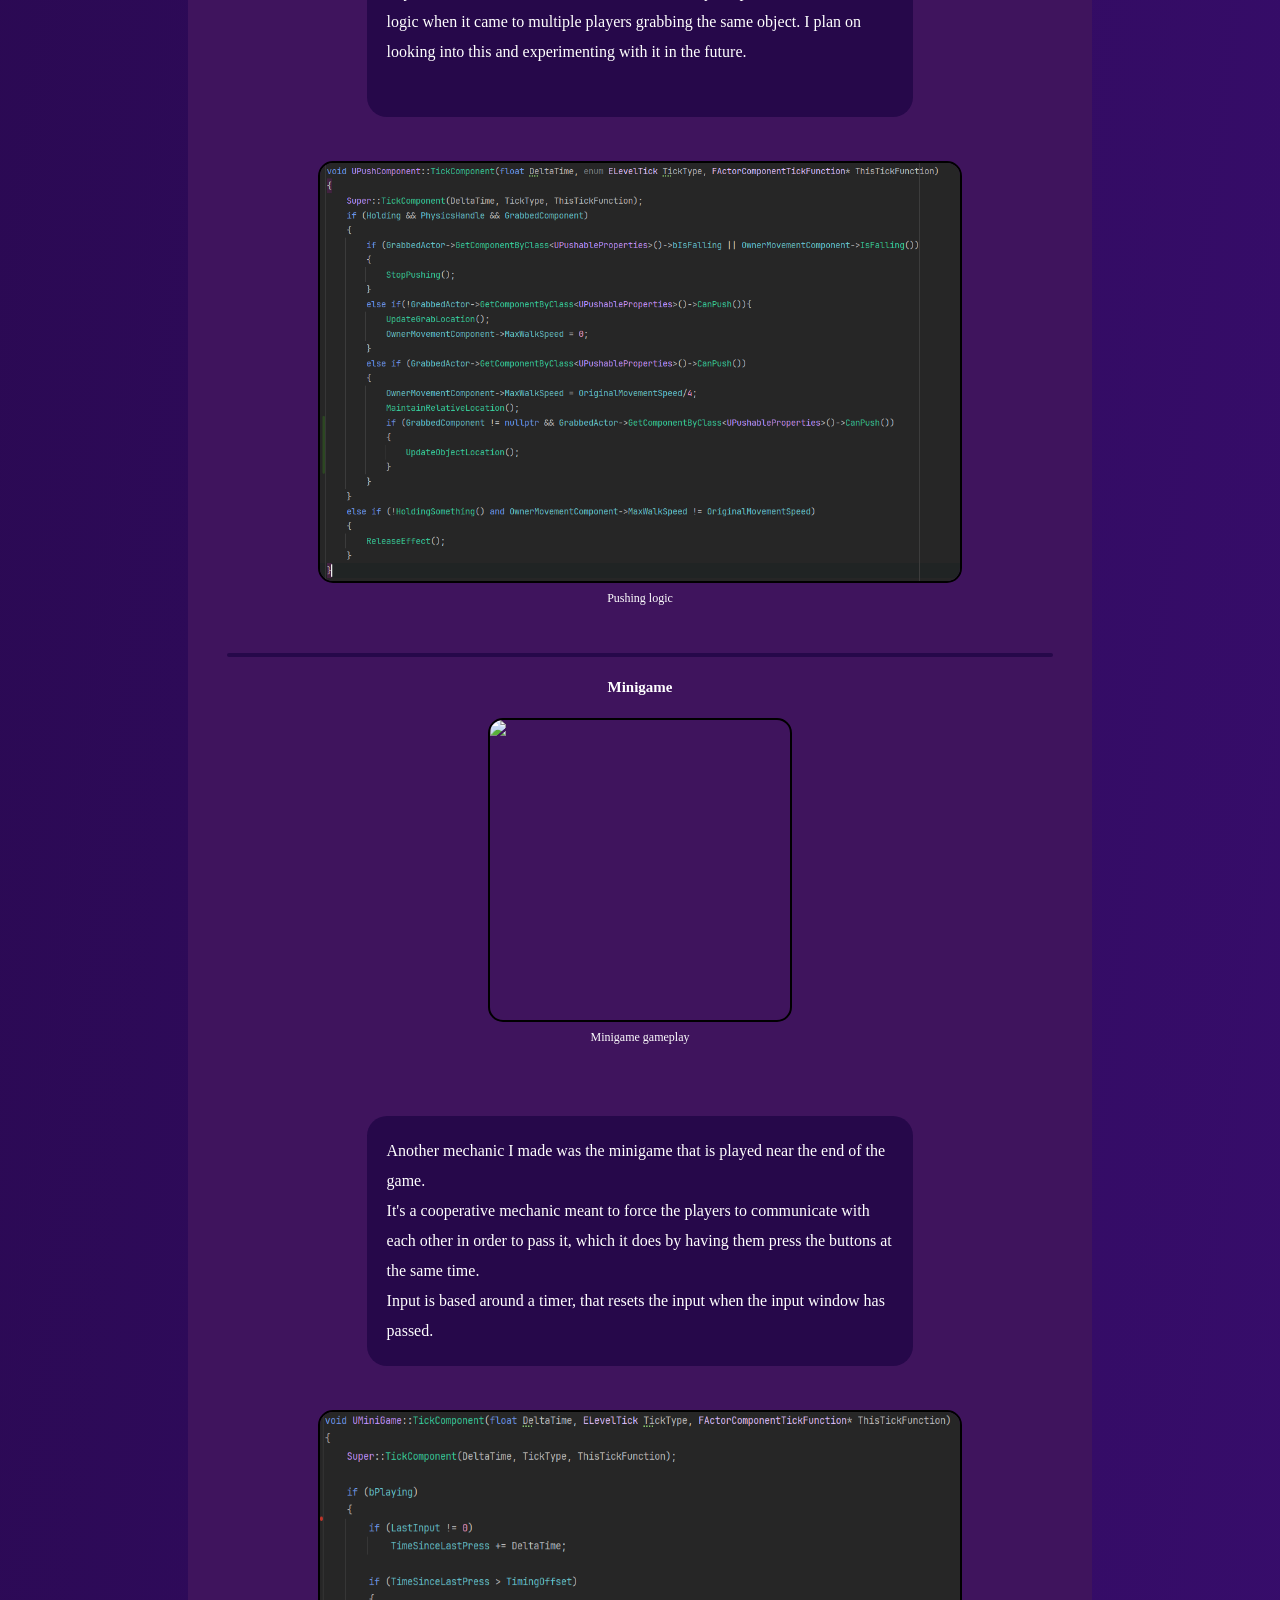
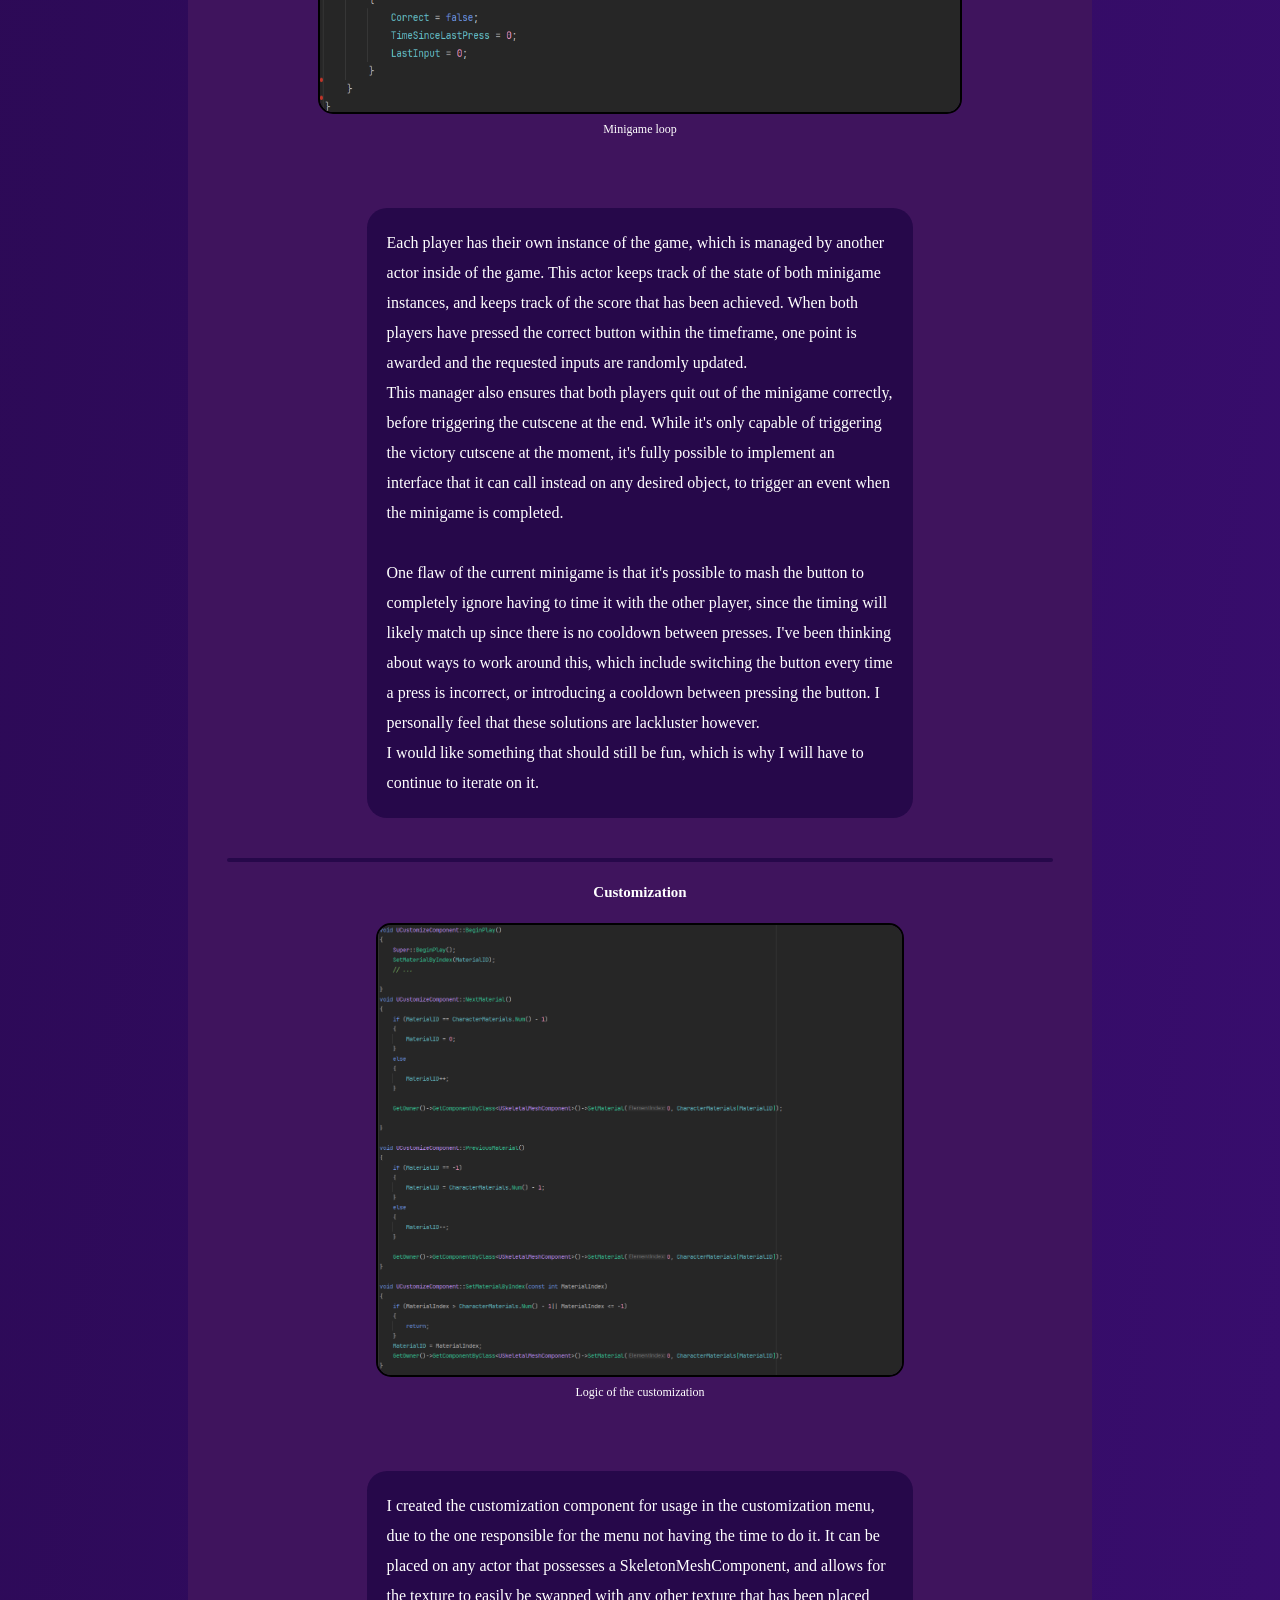
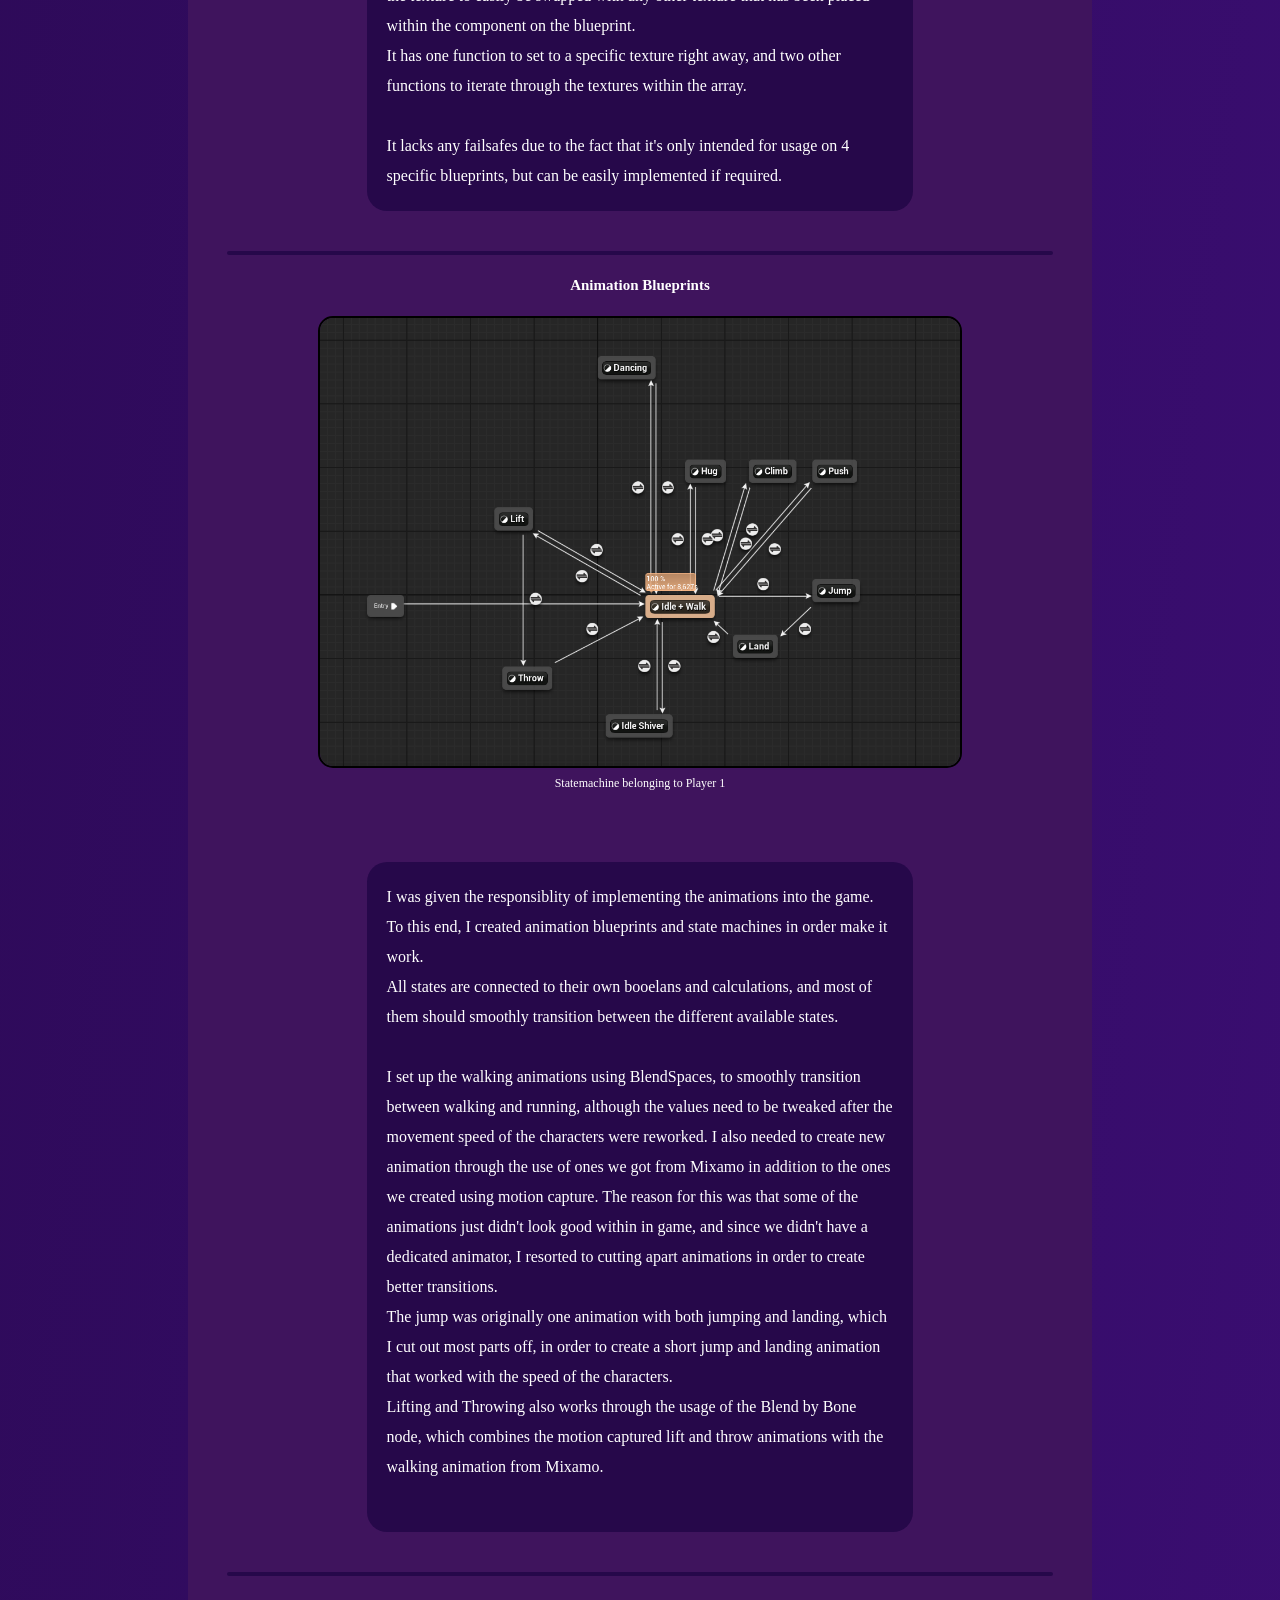
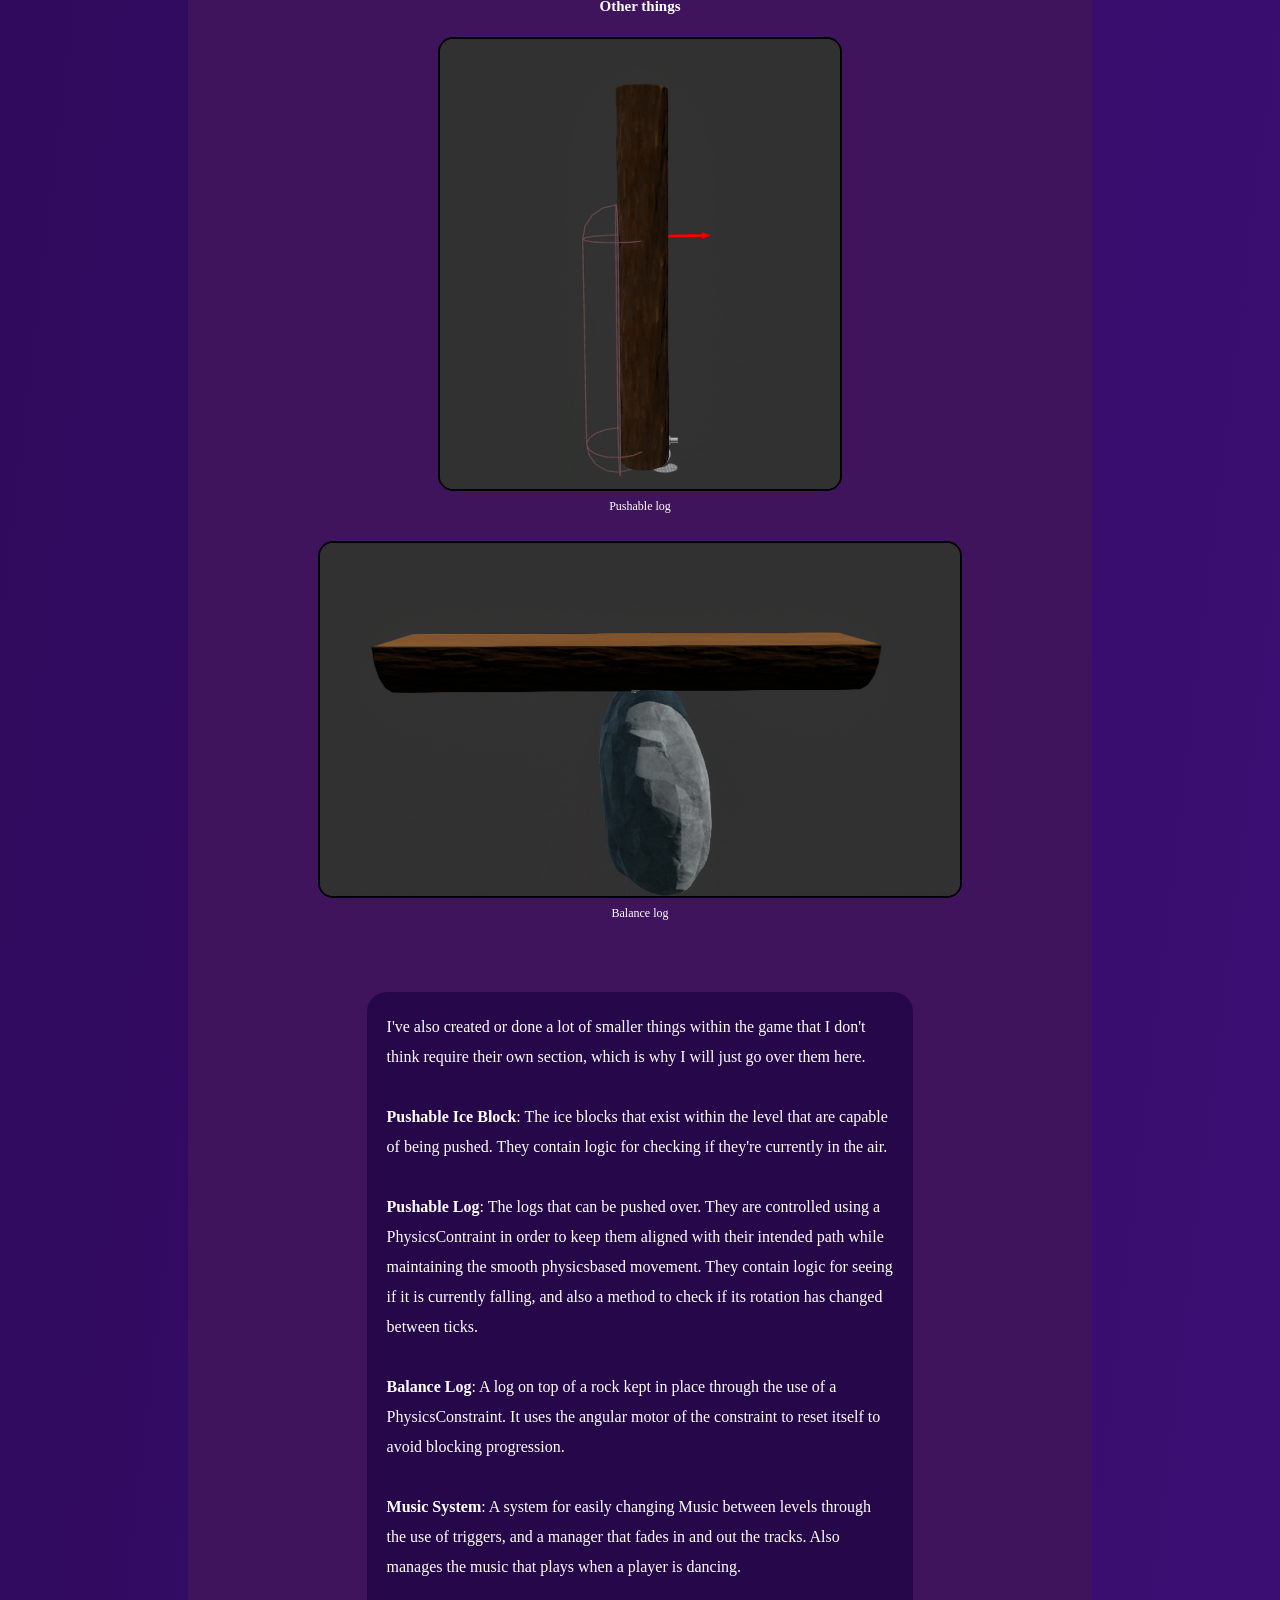
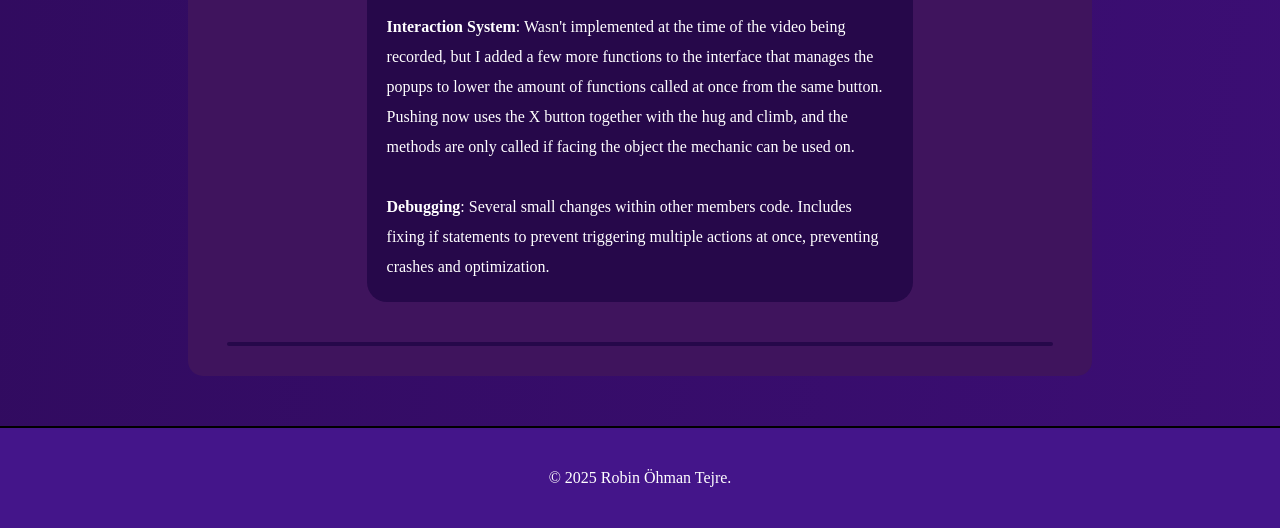
==== commit e06d1c74: "Finished Writing Current Version Of Project Page" ====
--- a/Projects/WarmerTogether/WarmerTogether.html
+++ b/Projects/WarmerTogether/WarmerTogether.html
@@ -47,7 +47,7 @@
 			<div class="divider"></div>
 			<h3>My contributions</h3>
 			<div class="hiddendivider"></div>
-			<h4>Lifting</h4>
+			<h5>Lifting</h5>
 			<div class="about">
 				<div class="banner">
 					<img class="medium" src="images/LiftCode1.png">
@@ -62,6 +62,7 @@
 						Player 1 holding Player 2
 					</p>
 				</div>
+				<div class="hiddendivider"></div>
 				<p class="desc">
 					My primary work was based around the usage of physics within Unreal Engine.<br>
 					Our game features two mechanics that that make use the existing PhysicsHandle component within Unreal Engine. 
@@ -81,8 +82,7 @@
 				
 			</div>
 			<div class="divider"></div>
-			<div class="hiddendivider"></div>
-			<h4>Pushing</h4>
+			<h5>Pushing</h5>
 			<div class="about">
 				<div class="banner">
 					<img class="medium" src="images/PushCode1.png">
@@ -96,40 +96,146 @@
 						Logic held by pushable objects
 					</p>
 				</div>
+				<div class="hiddendivider"></div>
 				<p class="desc">
 					The second mechanic that makes use of the PhysicsHandle is the pushing mechanic.<br>
 					While it's possible to push around objects within Unreal Engine by default through physics collisions, our game desired for it to be more restrictive in nature,
 					which is why I made the pushing component.<br>
 					<br>
 					It's a subclass of GrabComponent, and uses its logic for grabbing and releasing.<br>
-					Most of the action is performed within the TickComponent, where all checks are performed to see if the object can be pushed, before updating the objects location.<br>
-					MaintainRelativeLocation ensures that the player isn't too far away, while UpdateGrabLocation refreshes where the component is grabbed to prevent it from snapping.
+					Most of the action is performed within the TickComponent, where all checks are performed to see if the object can be pushed, before updating the objects location. And thanks to the PhysicsHandle, the object can easily me moved using SetTargetLocation, which smoothly moves it without violating collisions.<br>
+					MaintainRelativeLocation ensures that the player isn't too far away, while UpdateGrabLocation refreshes where the component is grabbed to prevent it from snapping when one player lets go of it when both are holding it.
+					The reason it needs to be updated is that the grabbed object calculates the normal between all of it's grabbers in order to provide said grabbers with the same position, in order to prevent each players own PhysicsHandle from having to fight with each other.<br>
+					<br>
+					This mechanic could most likely also have been made without using a PhysicsHandle, which also would have most likely simplified some of the logic when it came to multiple players grabbing the same object. I plan on looking into this and experimenting with it in the future.<br>
+					<br>
+				</p>
+				<div class="hiddendivider"></div>
 					<div class="banner">
 						<img class="medium" src="images/PushCode3.png">
 						<p class="imagetext">
 							Pushing logic
 						</p>
 					</div>
-					
-				</p>
 				
 			</div>
 			<div class="divider"></div>
-			<div class="about">
+			<h5>Minigame</h5>
+			<div class="about">
+				<div class="banner">
+					<img class="medium" src="images/Minigame.gif">
+					<p class="imagetext">
+						Minigame gameplay
+					</p>
+				</div>
+				<div class="hiddendivider"></div>
+				<p class="desc">
+					Another mechanic I made was the minigame that is played near the end of the game.<br>
+					It's a cooperative mechanic meant to force the players to communicate with each other in order to pass it, which it does by having them press the buttons at the same time.<br>
+					Input is based around a timer, that resets the input when the input window has passed. <br>
+				</p>
+				<div class="hiddendivider"></div>
+					<div class="banner">
+						<img class="medium" src="images/MinigameCode1.png">
+						<p class="imagetext">
+							Minigame loop
+						</p>
+					</div>
+					<div class="hiddendivider"></div>
+					<p class="desc">
+					Each player has their own instance of the game, which is managed by another actor inside of the game. This actor keeps track of the state of both minigame instances, and keeps track of the score that has been achieved.
+					When both players have pressed the correct button within the timeframe, one point is awarded and the requested inputs are randomly updated.<br>
+					This manager also ensures that both players quit out of the minigame correctly, before triggering the cutscene at the end. While it's only capable of triggering the victory cutscene at the moment, it's fully possible to implement an interface that it can call instead on any desired object,
+					to trigger an event when the minigame is completed.<br>
+					<br>
+					One flaw of the current minigame is that it's possible to mash the button to completely ignore having to time it with the other player, since the timing will likely match up since there is no cooldown between presses.
+					I've been thinking about ways to work around this, which include switching the button every time a press is incorrect, or introducing a cooldown between pressing the button. I personally feel that these solutions are lackluster however.<br>
+					I would like something that should still be fun, which is why I will have to continue to iterate on it.
+					</p>
+			</div>
 			
-				<div class="desc">
-					<p class="display">
-							
-					</p>
-				</div>
-				<div class="banner">
-					<img class="big" src="images/physics.png">
-					<p class="display">
-
-					</p>
-				</div>
-			</div>
-			
+			<div class="divider"></div>
+			<h5>Customization</h5>
+			<div class="about">
+				<div class="banner">
+					<img class="medium" src="images/CustomizationCode1.png">
+					<p class="imagetext">
+						Logic of the customization
+					</p>
+				</div>
+				<div class="hiddendivider"></div>
+				<p class="desc">
+					I created the customization component for usage in the customization menu, due to the one responsible for the menu not having the time to do it. It can be placed on any actor that possesses a SkeletonMeshComponent,
+					and allows for the texture to easily be swapped with any other texture that has been placed within the component on the blueprint.<br> 
+					It has one function to set to a specific texture right away, and two other functions to iterate through the textures within the array.<br>
+					<br>
+					It lacks any failsafes due to the fact that it's only intended for usage on 4 specific blueprints, but can be easily implemented if required.
+				</p>
+			</div>
+			<div class="divider"></div>
+			<h5>Animation Blueprints</h5>
+			<div class="about">
+				<div class="banner">
+					<img class="medium" src="images/AnimationBlueprint1.png">
+					<p class="imagetext">
+						Statemachine belonging to Player 1
+					</p>
+				</div>
+				<div class="hiddendivider"></div>
+				<p class="desc">
+					I was given the responsiblity of implementing the animations into the game. To this end, I created animation blueprints and state machines in order make it work.<br>
+					All states are connected to their own booelans and calculations, and most of them should smoothly transition between the different available states.<br>
+					<br>					
+					I set up the walking animations using BlendSpaces, to smoothly transition between walking and running, although the values need to be tweaked after the movement speed of the characters were reworked.
+					I also needed to create new animation through the use of ones we got from Mixamo in addition to the ones we created using motion capture. The reason for this was that some of the animations just didn't look good
+					within in game, and since we didn't have a dedicated animator, I resorted to cutting apart animations in order to create better transitions.<br>
+					The jump was originally one animation with both jumping and landing, which I cut out most parts off, in order to create a short jump and landing animation that worked with the speed of the characters.<br>
+					Lifting and Throwing also works through the usage of the Blend by Bone node, which combines the motion captured lift and throw animations with the walking animation from Mixamo.<br>
+					<br>
+				</p>
+			</div>
+			<div class="divider"></div>
+			<h5>Other things</h5>
+			<div class="about">
+				<div class="banner">
+					<img class="medium" src="images/FallingTree.png">
+					<p class="imagetext">
+						Pushable log
+					</p>
+				</div>
+				<div class="banner">
+					<img class="medium" src="images/BalanceLog.png">
+					<p class="imagetext">
+						Balance log
+					</p>
+				</div>
+				<div class="hiddendivider"></div>
+				<p class="desc">
+					I've also created or done a lot of smaller things within the game that I don't think require their own section, which is why I will just go over them here.<br>
+					<br>
+					
+					<b>Pushable Ice Block</b>: The ice blocks that exist within the level that are capable of being pushed. They contain logic for checking if they're currently in the air.<br>
+					<br>
+					
+					<b>Pushable Log</b>: The logs that can be pushed over. They are controlled using a PhysicsContraint in order to keep them aligned with their intended path while maintaining the smooth physicsbased movement.
+					They contain logic for seeing if it is currently falling, and also a method to check if its rotation has changed between ticks.<br>
+					<br>
+					
+					<b>Balance Log</b>: A log on top of a rock kept in place through the use of a PhysicsConstraint. It uses the angular motor of the constraint to reset itself to avoid blocking progression.<br>
+					<br>
+					
+					<b>Music System</b>: A system for easily changing Music between levels through the use of triggers, and a manager that fades in and out the tracks. Also manages the music that plays when a player is dancing.<br>
+					<br>
+					
+					<b>Interaction System</b>: Wasn't implemented at the time of the video being recorded, but I added a few more functions to the interface that manages the popups to lower the amount of functions called at once from the same button.
+					Pushing now uses the X button together with the hug and climb, and the methods are only called if facing the object the mechanic can be used on.<br>
+					<br>
+					
+					<b>Debugging</b>: Several small changes within other members code. Includes fixing if statements to prevent triggering multiple actions at once, preventing crashes and optimization.
+					
+				</p>
+			</div>
+			<div class="divider"></div>
 		</div>
 			
 		</div>
--- a/style.css
+++ b/style.css
@@ -2,7 +2,7 @@
 	margin: auto;
 	background-color: black;
 	font-family: verdana;
-
+	overflow-x: hidden; 
 }
 html {
   scroll-behavior: smooth;
@@ -71,6 +71,14 @@
 	margin: 0;
 	padding: 0;
 	flex: 1;
+}
+h5{
+	font-size: 15px;
+	line-height: 1px;
+	color: white;
+	padding: 0;
+	flex: 1;
+	margin: 20px;
 }
 
 .center{
@@ -145,7 +153,6 @@
 	transition: .5s ease;
 	
 }
-
 p{
 	line-height: 20px;
 	padding: 5px;
@@ -168,6 +175,7 @@
 	color: white;
 	margin: 0;
 	font-size: 12px;
+	margin-bottom: 20px;
 }
 img{
 	display: block;
@@ -193,9 +201,10 @@
 }
 img.medium{
 	
-	max-width: 50%;
-	min-width: 25vw;
-	max-height: 100vh;
+	min-width: 300px;
+	max-width: 50vw;
+	min-height: 300px;
+	max-height: 50vh;
 	margin: auto;
 	width: auto;
 	height: auto;
@@ -245,7 +254,6 @@
 	justify-content: center;
 	align-items: center;
 	width: 100vw;
-
 }
 a{
 	text-decoration: none;
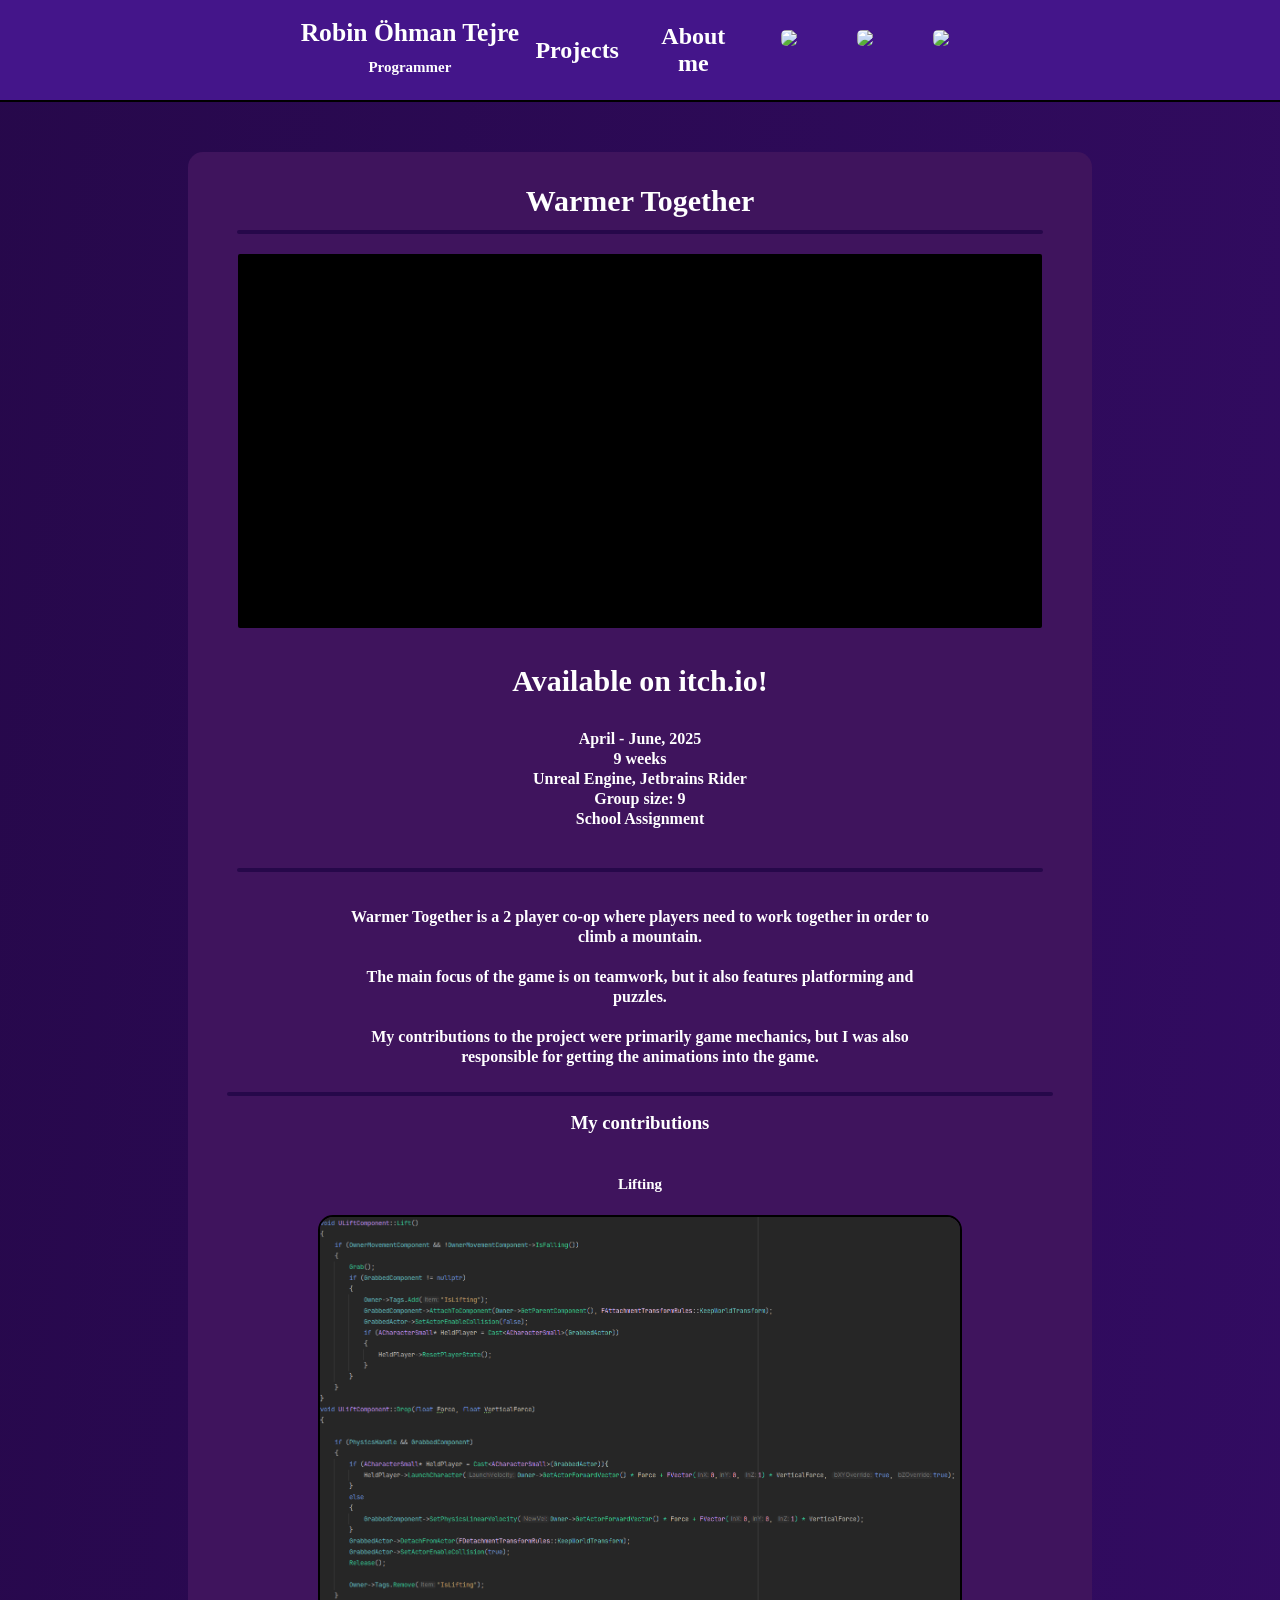
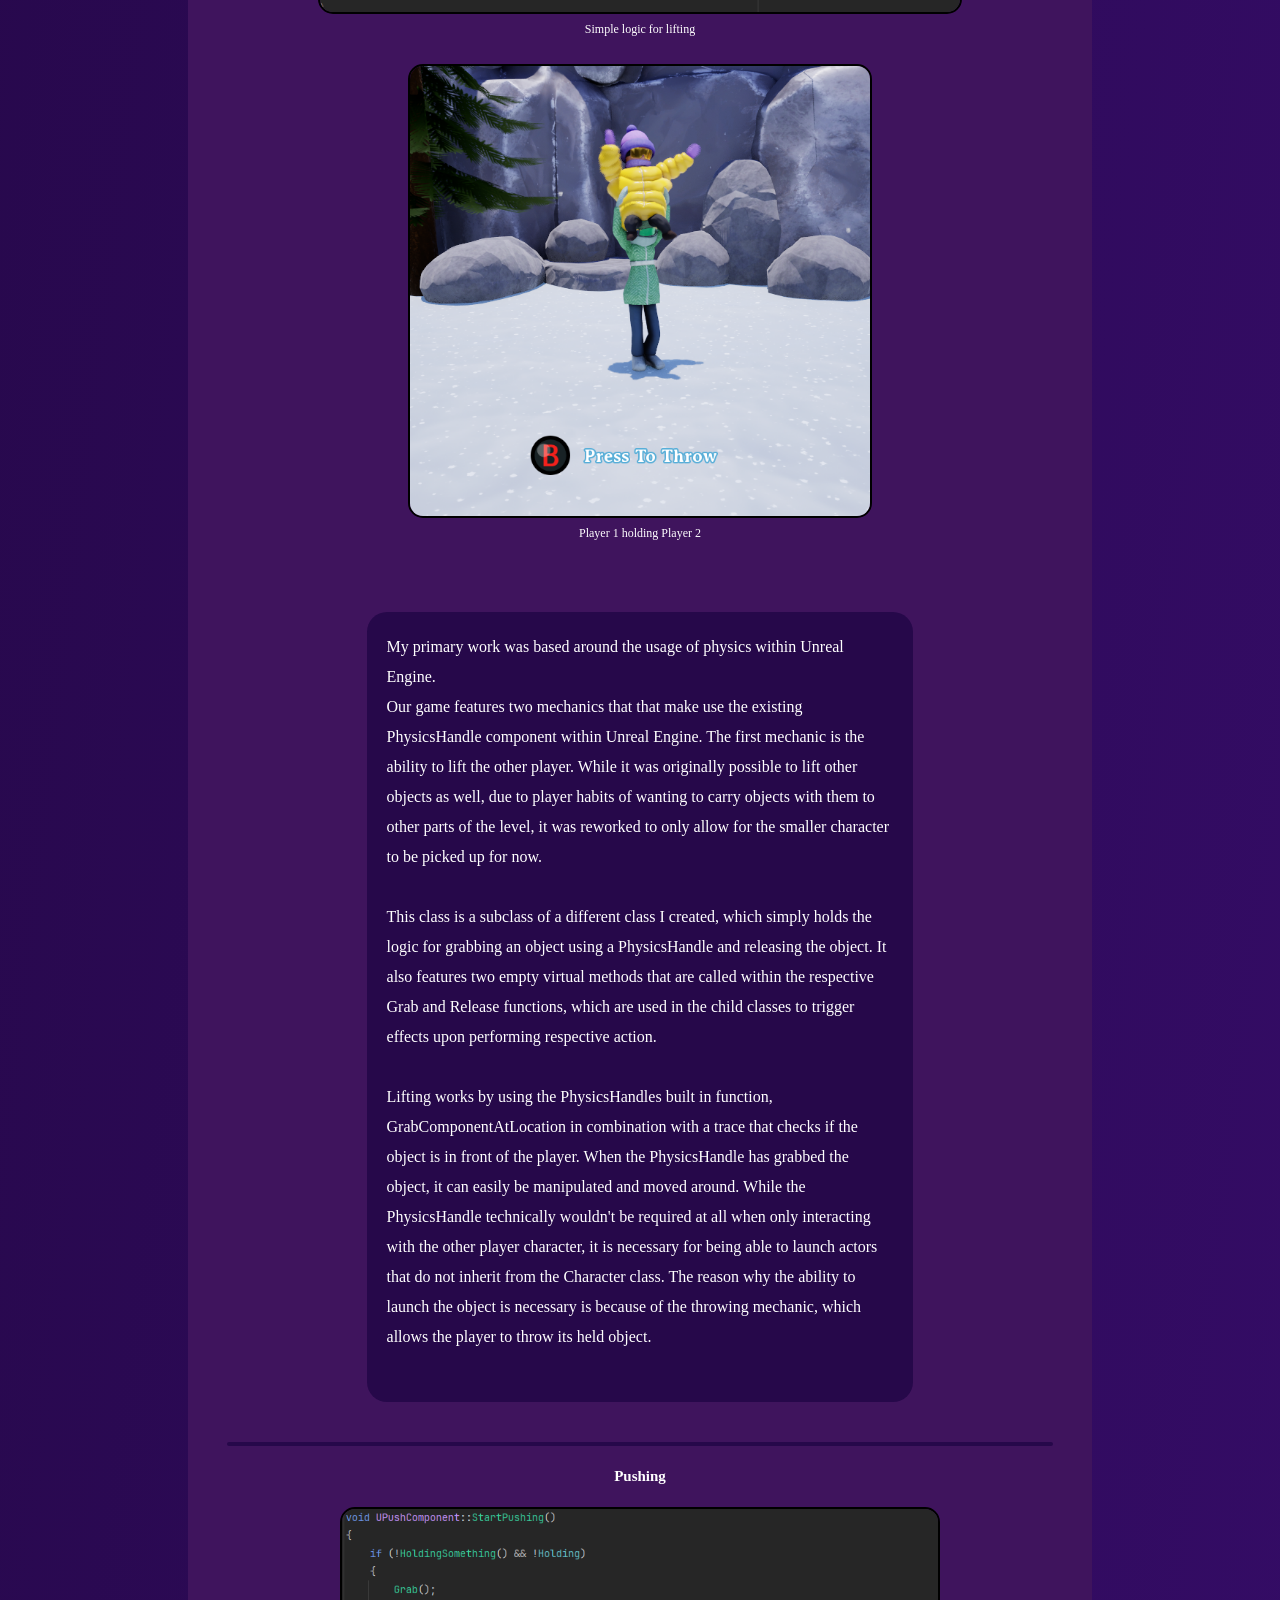
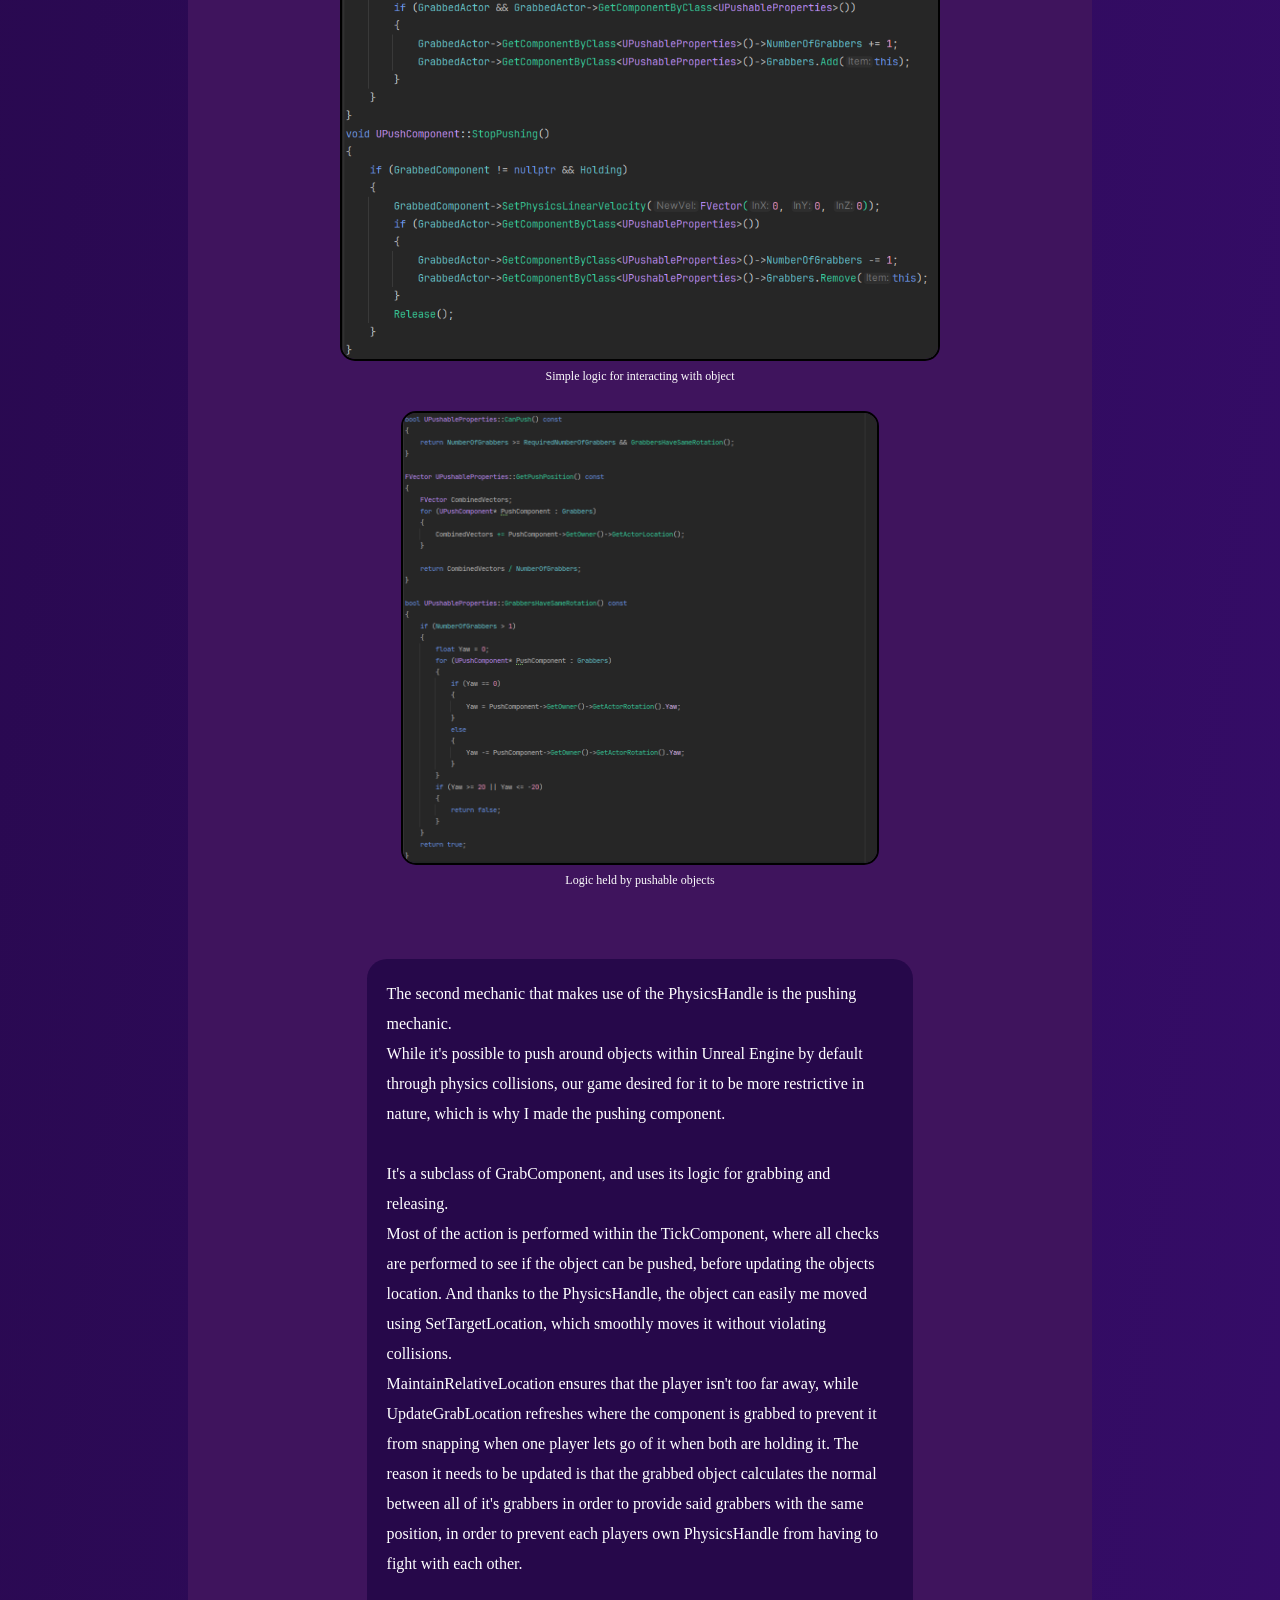
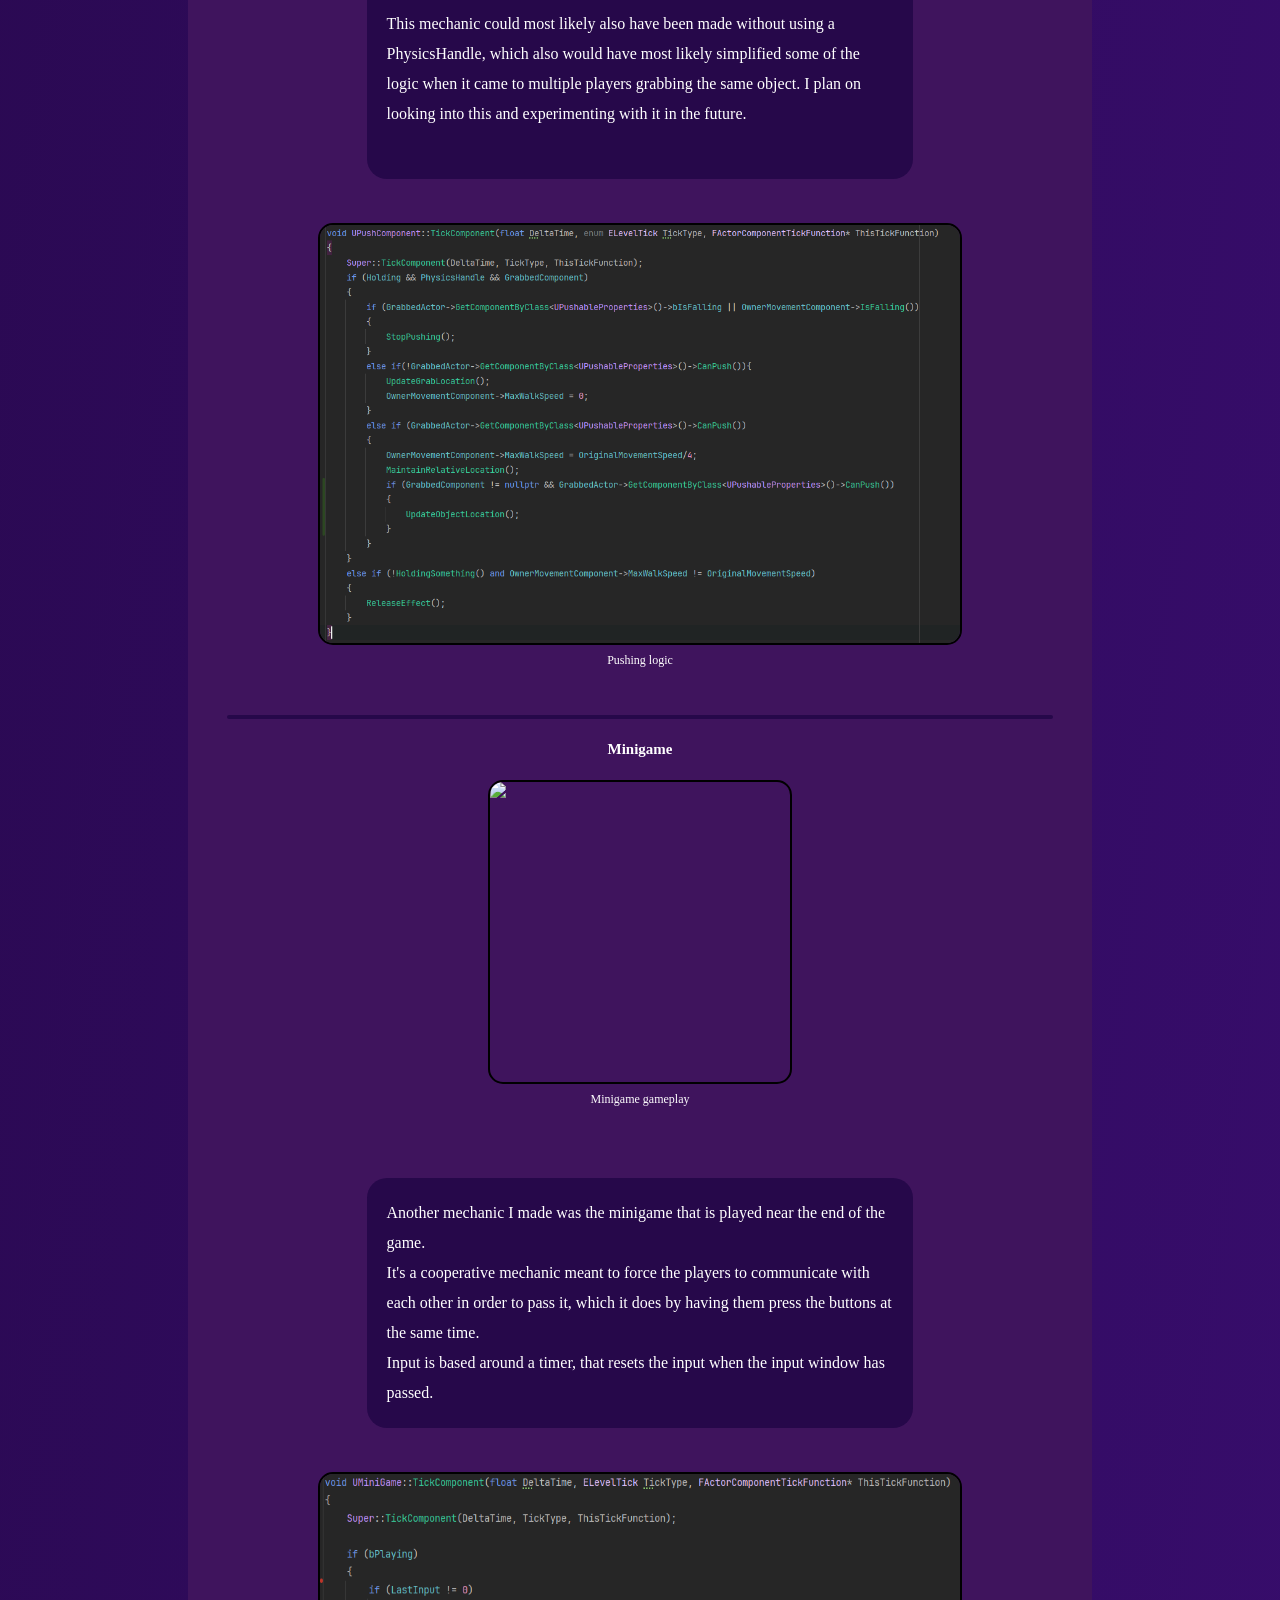
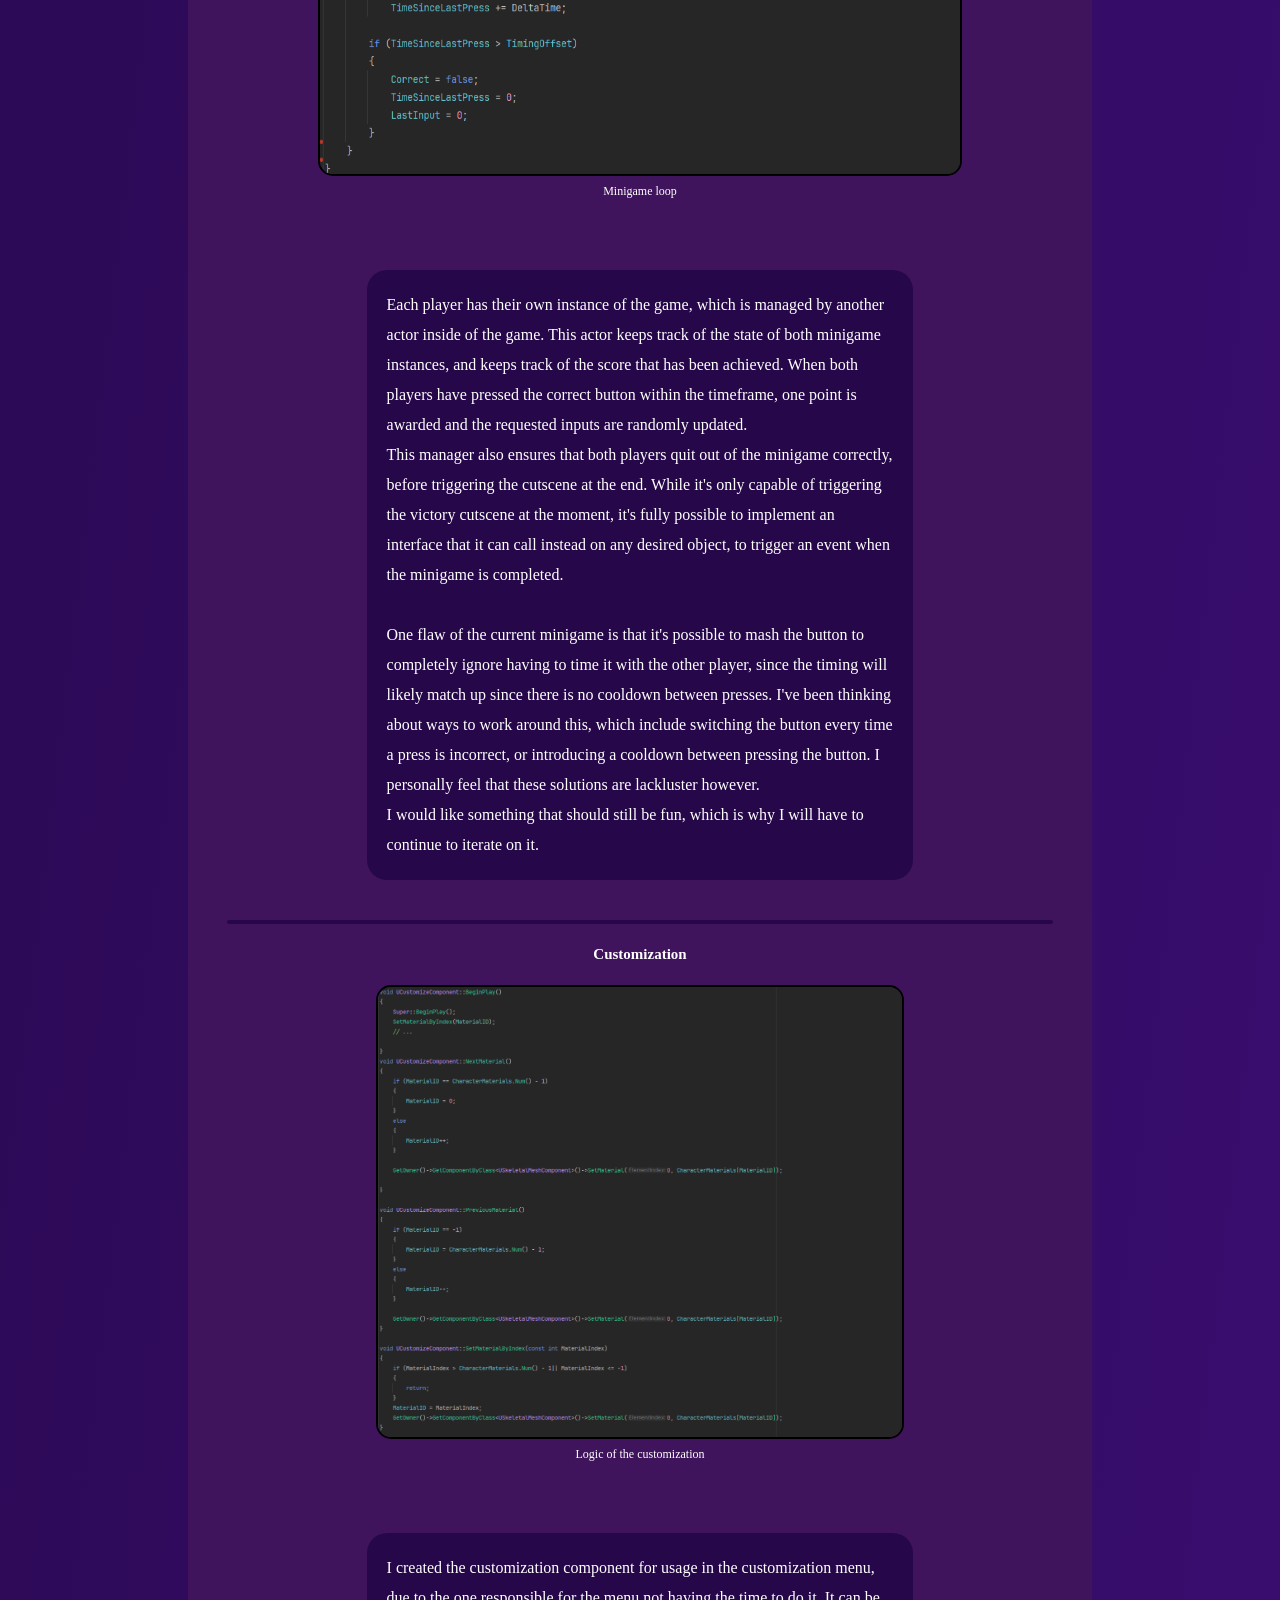
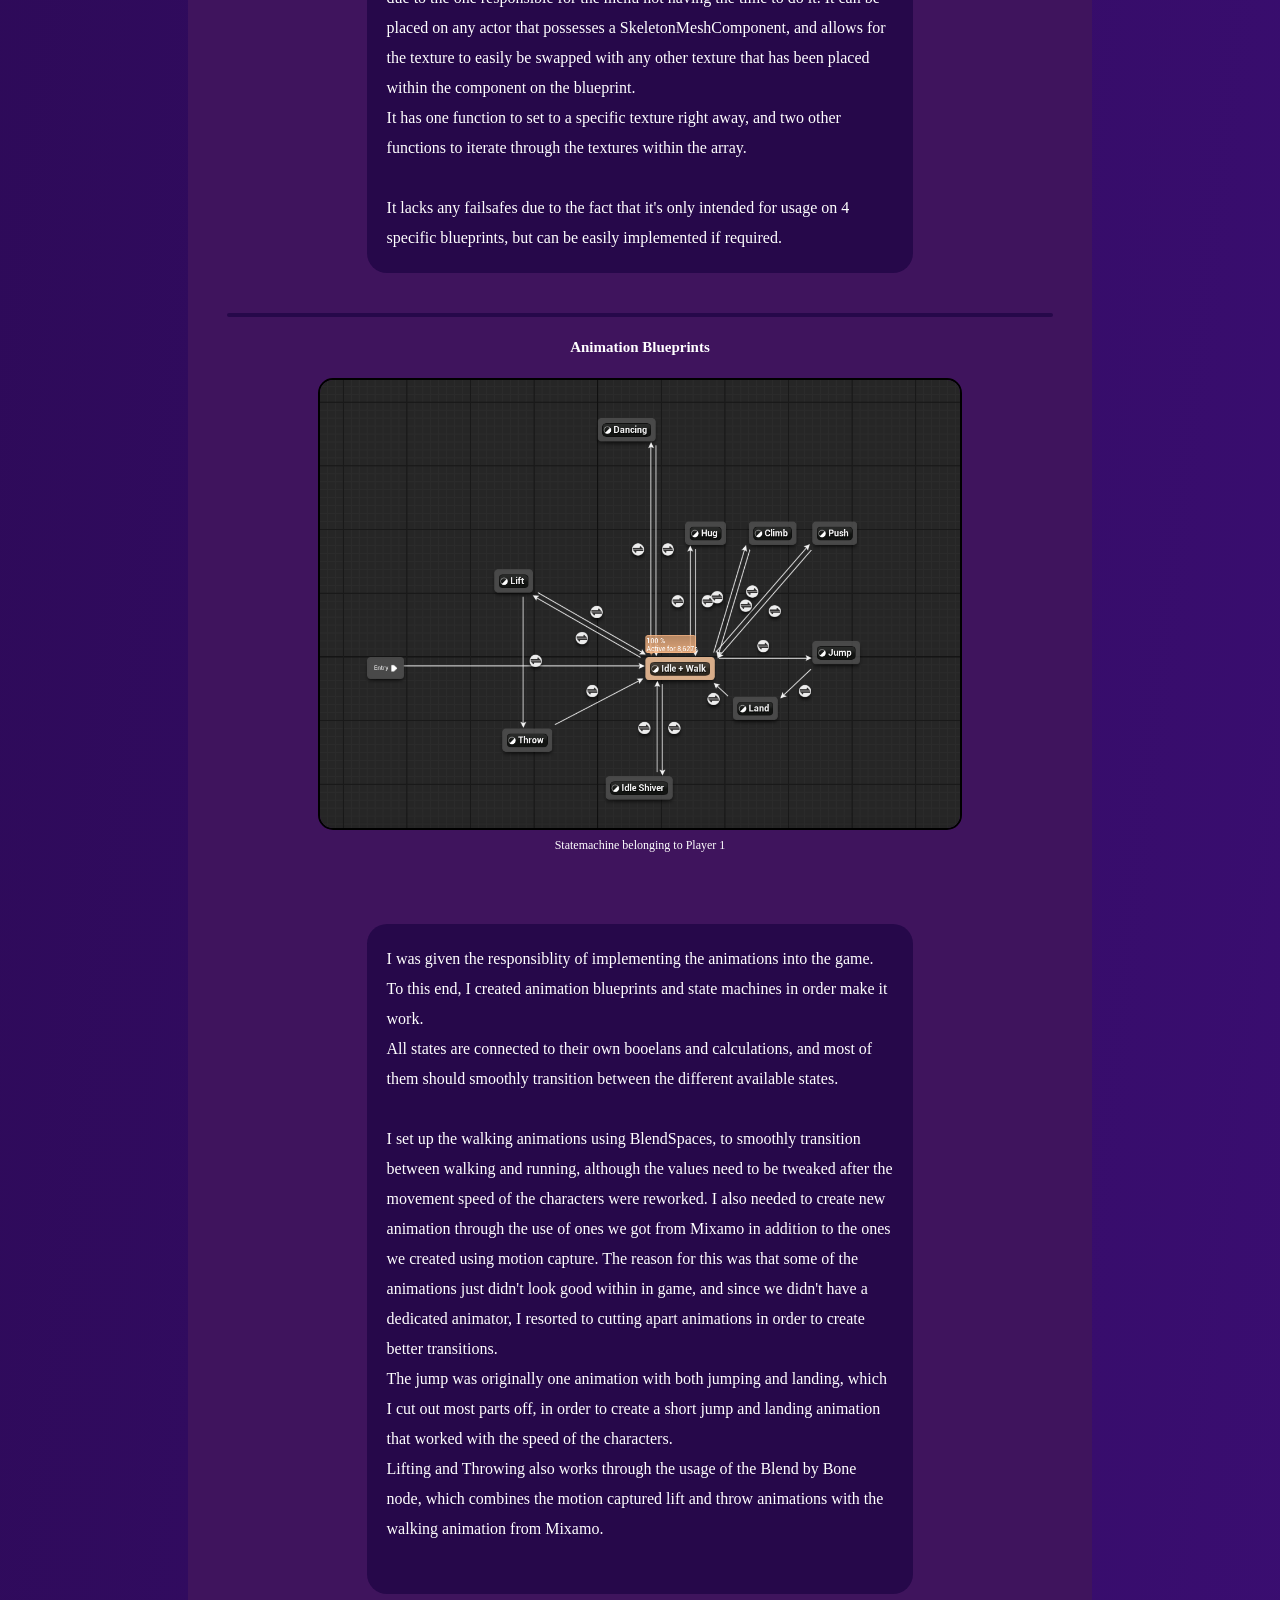
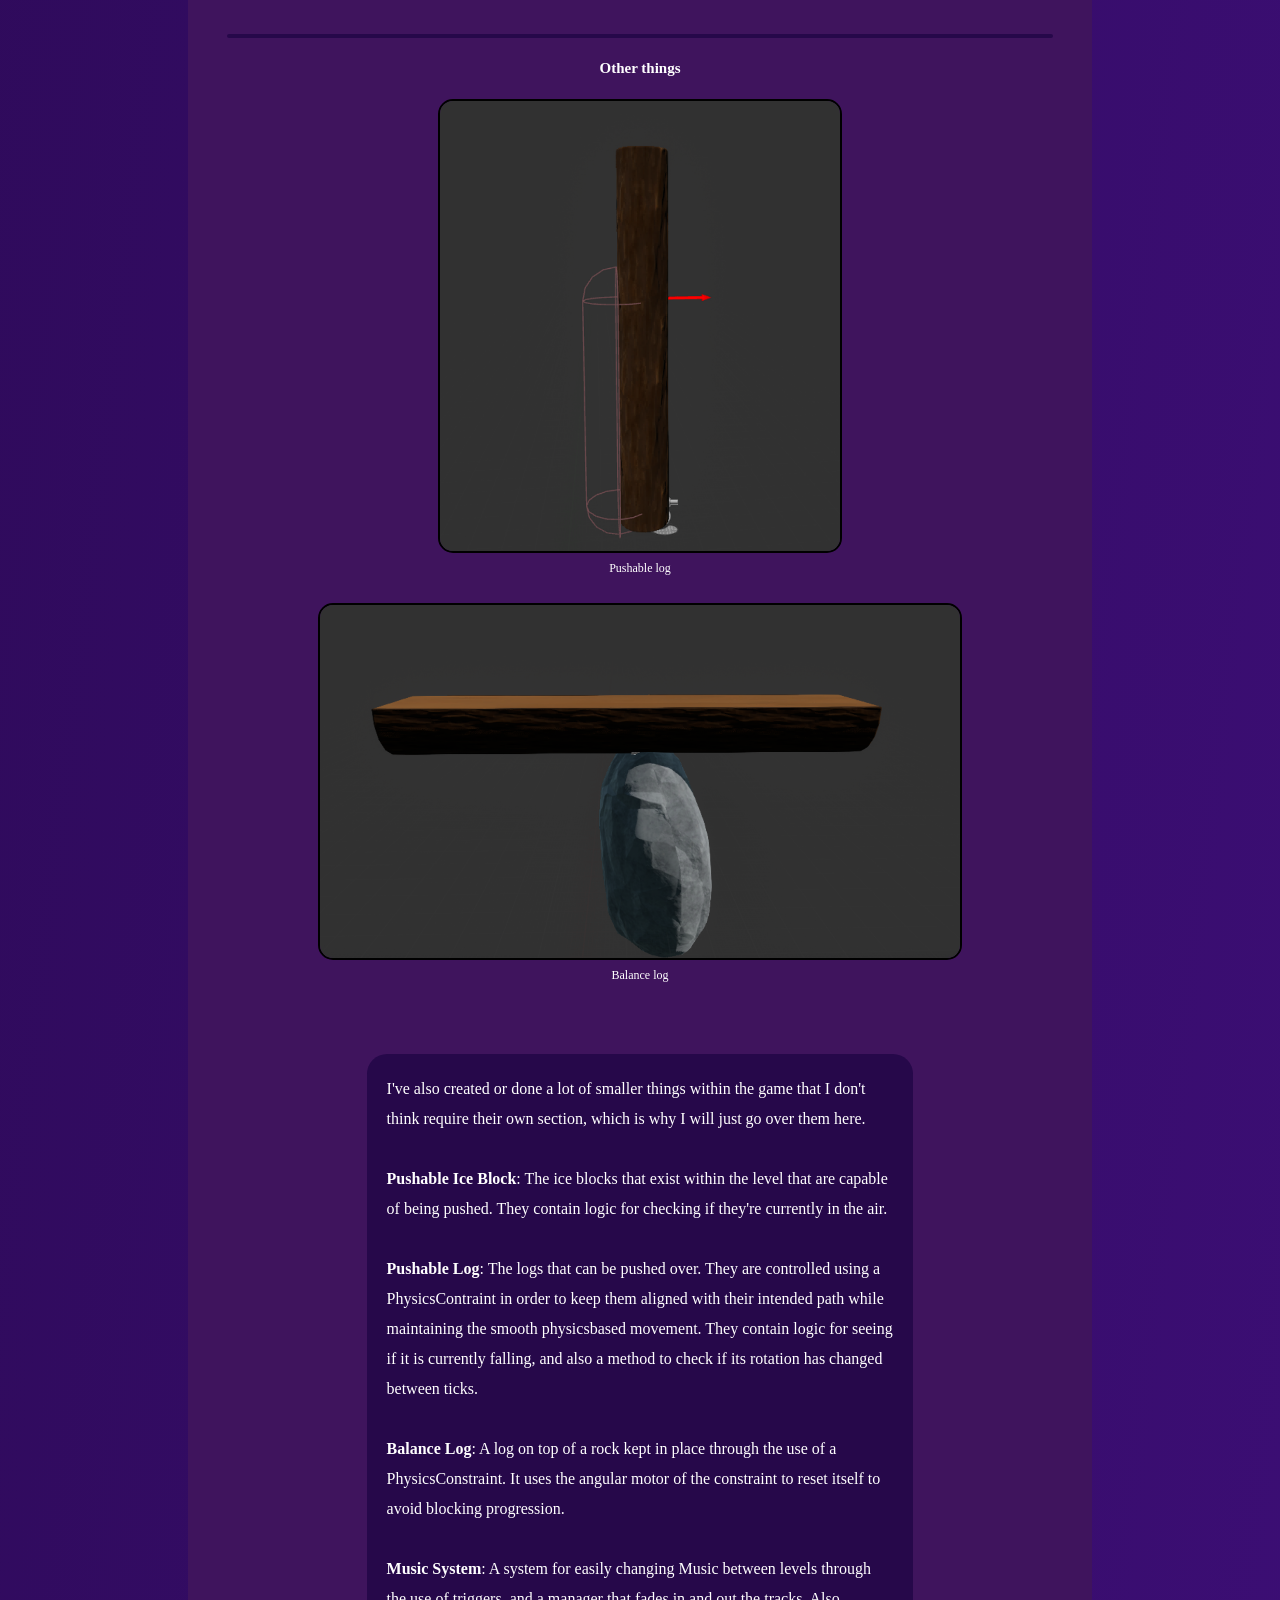
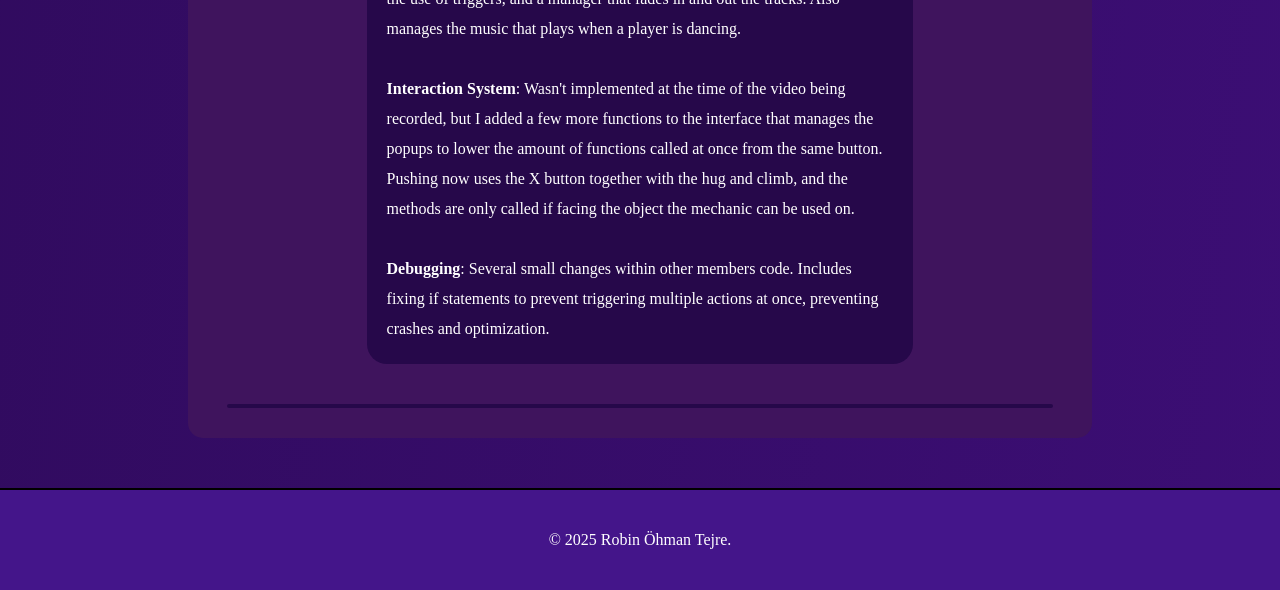
==== commit 041932ca: "Update WarmerTogether.html" ====
--- a/Projects/WarmerTogether/WarmerTogether.html
+++ b/Projects/WarmerTogether/WarmerTogether.html
@@ -1,6 +1,6 @@
 <!DOCTYPE html>
 <head>
-<title>C++ Game Engine</title>
+<title>Warmer Together</title>
 <link rel="stylesheet" type="text/css" href="../../style.css">
 <meta charset="UTF-8">
 </head>
@@ -24,6 +24,8 @@
 				<h2>Warmer Together</h2>
 				<div class="divider"></div>
 					<iframe width="800" height="370" src="https://www.youtube.com/embed/dxklg2R5AZk?si=uhnieSwx7uqv_Bb1" title="YouTube video player" frameborder="0" allow="accelerometer; autoplay; clipboard-write; encrypted-media; gyroscope; picture-in-picture; web-share" referrerpolicy="strict-origin-when-cross-origin" allowfullscreen></iframe>
+					<div class="hiddendivider"></div>
+					<a href="https://robinohman.itch.io/warmer-together" target="_blank"><h2>Available on itch.io!</h2></a>
 					<div class="hiddendivider"></div>
 					<p class="display">
 						April - June, 2025<br>
